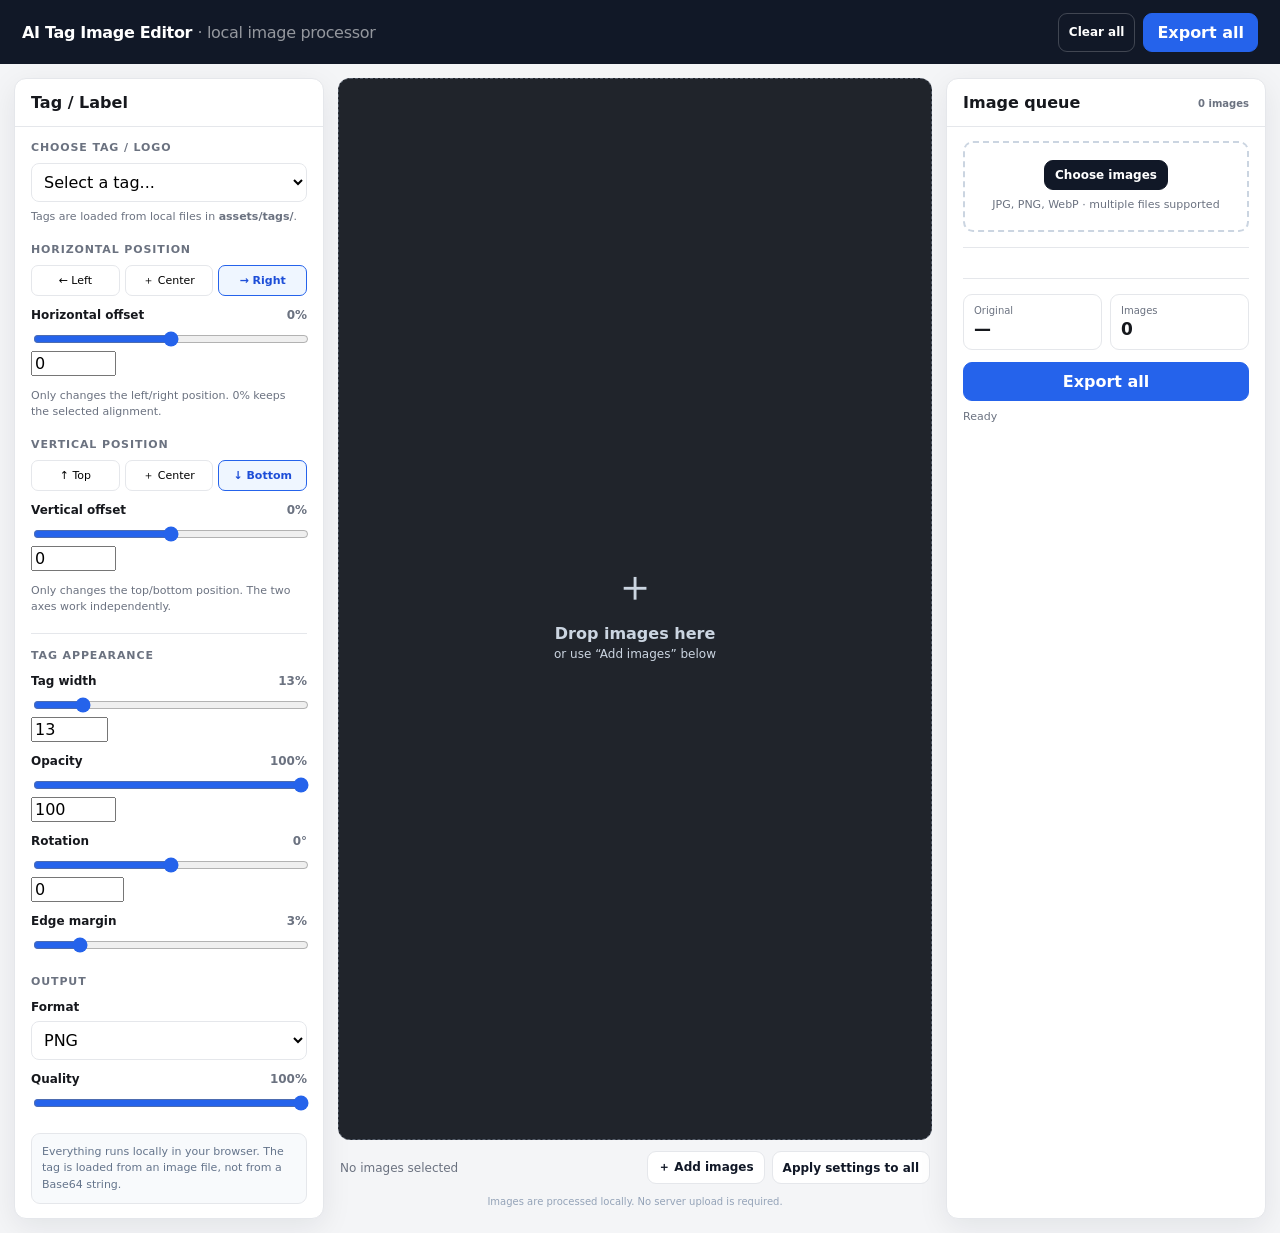
==== tools/AI Tag Image Editor/index.html @ 970f3a75 "Uploaded first files" ====
<!doctype html>
<html lang="en">
<head>
<meta charset="utf-8">
<meta name="viewport" content="width=device-width,initial-scale=1">
<title>AI Tag Image Editor</title>
<style>
:root{
  --bg:#f4f5f7;--panel:#fff;--text:#16181d;--muted:#6b7280;
  --line:#e5e7eb;--accent:#111827;--blue:#2563eb;--danger:#dc2626;
  --shadow:0 8px 30px rgba(15,23,42,.08)
}
*{box-sizing:border-box}
body{margin:0;font-family:Inter,ui-sans-serif,system-ui,-apple-system,BlinkMacSystemFont,"Segoe UI",sans-serif;background:var(--bg);color:var(--text)}
button,input,select{font:inherit}button{cursor:pointer}
.app{min-height:100vh}
.topbar{
  height:64px;background:#111827;color:#fff;display:flex;align-items:center;
  justify-content:space-between;padding:0 22px;position:sticky;top:0;z-index:20
}
.brand{font-weight:800;letter-spacing:-.02em}.brand span{opacity:.55;font-weight:500}
.top-actions{display:flex;gap:8px}
.btn{border:1px solid var(--line);background:#fff;color:#111827;border-radius:9px;padding:9px 13px;font-weight:700}
.btn:hover{filter:brightness(.97)}.btn.blue{background:var(--blue);color:#fff;border-color:var(--blue)}
.btn.dark{background:#111827;color:#fff;border-color:#111827}
.btn.ghost{background:transparent;color:#fff;border-color:rgba(255,255,255,.2)}
.btn.danger{color:#b91c1c}
.small{padding:7px 10px;font-size:12px}
.layout{
  display:grid;grid-template-columns:310px minmax(420px,1fr) 320px;gap:14px;
  padding:14px;max-width:1800px;margin:auto
}
.panel{background:var(--panel);border:1px solid var(--line);border-radius:12px;box-shadow:var(--shadow);overflow:hidden}
.panel-head{padding:14px 16px;border-bottom:1px solid var(--line);font-weight:800;display:flex;justify-content:space-between;align-items:center}
.panel-body{padding:14px 16px}
.section{margin-bottom:18px}.section:last-child{margin-bottom:0}
.section-title{font-size:11px;text-transform:uppercase;letter-spacing:.08em;color:var(--muted);font-weight:800;margin-bottom:9px}
.drop{
  border:2px dashed #cbd5e1;border-radius:10px;padding:17px;text-align:center;
  transition:.15s
}
.drop.drag{border-color:var(--blue);background:#eff6ff}
.drop input{display:none}
.hint{font-size:11px;color:var(--muted);line-height:1.45}
.file-name{font-size:12px;font-weight:700;margin-top:8px;word-break:break-word}
.tag-preview{
  margin-top:10px;border:1px solid var(--line);border-radius:9px;padding:8px;
  background:repeating-conic-gradient(#f1f3f5 0 25%,#fff 0 50%) 50%/14px 14px;
  display:none;text-align:center
}
.tag-preview img{max-width:100%;max-height:90px;object-fit:contain}
.control{margin:12px 0}
.control-row{display:flex;justify-content:space-between;align-items:center;gap:10px;margin-bottom:7px;font-size:12px;font-weight:700}
.value{color:var(--muted);font-variant-numeric:tabular-nums}
.range{width:100%}input[type=range]{accent-color:var(--blue)}
.number{width:78px;padding:7px 8px;border:1px solid var(--line);border-radius:7px}
.select{width:100%;padding:8px;border:1px solid var(--line);border-radius:8px;background:#fff}
.align-grid{display:grid;grid-template-columns:1fr 1fr 1fr;gap:5px}
.align-btn{
  padding:7px 4px;border:1px solid var(--line);background:#fff;border-radius:7px;
  font-size:11px
}
.align-btn.active{background:#eff6ff;border-color:var(--blue);color:#1d4ed8;font-weight:800}
.divider{height:1px;background:var(--line);margin:15px 0}
.canvas-area{min-height:calc(100vh - 92px);display:flex;flex-direction:column}
.stage{
  flex:1;min-height:520px;background:#20242b;border-radius:12px;
  display:flex;align-items:center;justify-content:center;padding:18px;
  position:relative;overflow:hidden
}
.stage.empty{border:1px dashed #555d6a}
.empty-state{text-align:center;color:#cbd5e1}.empty-state .big{font-size:44px;margin-bottom:8px}
.canvas-wrap{
  position:relative;max-width:100%;max-height:calc(100vh - 180px);
  display:none;box-shadow:0 10px 35px rgba(0,0,0,.3)
}
#preview{display:block;max-width:100%;max-height:calc(100vh - 180px);width:auto;height:auto}
.overlay{
  position:absolute;pointer-events:none;display:none;transform-origin:center
}
.overlay img{display:block;width:100%;height:100%;object-fit:contain}
.stage-bar{display:flex;align-items:center;justify-content:space-between;padding:11px 2px 0}
.file-info{font-size:12px;color:var(--muted)}
.queue{max-height:calc(100vh - 350px);overflow:auto}
.thumb{
  display:grid;grid-template-columns:58px 1fr auto;gap:9px;align-items:center;
  padding:8px 0;border-bottom:1px solid #f0f1f3
}
.thumb img{width:58px;height:58px;object-fit:cover;border-radius:7px;background:#f1f3f5}
.thumb-name{font-size:11px;font-weight:700;word-break:break-word}
.thumb-meta{font-size:10px;color:var(--muted);margin-top:2px}
.remove{border:0;background:transparent;color:#9ca3af;font-size:18px}.remove:hover{color:var(--danger)}
.stat{display:grid;grid-template-columns:1fr 1fr;gap:8px}
.stat-box{border:1px solid var(--line);border-radius:9px;padding:10px}
.stat-label{font-size:10px;color:var(--muted)}.stat-value{font-size:17px;font-weight:800;margin-top:3px}
.actions{display:grid;gap:8px}
.note{
  background:#f8fafc;border:1px solid var(--line);border-radius:9px;padding:10px;
  font-size:11px;color:#64748b;line-height:1.5
}
@media(max-width:1150px){
  .layout{grid-template-columns:280px 1fr}.right{grid-column:1/-1}
  .queue{max-height:none}.canvas-area{min-height:600px}
}
@media(max-width:780px){
  .layout{grid-template-columns:1fr}.right{grid-column:auto}
  .canvas-area{min-height:450px}.stage{min-height:400px}
  .topbar{height:auto;padding:12px;gap:8px;align-items:flex-start}.top-actions{flex-wrap:wrap}
}
</style>
</head>
<body>
<div class="app">
<header class="topbar">
  <div class="brand">AI Tag Image Editor <span>· local image processor</span></div>
  <div class="top-actions">
    <button class="btn ghost small" id="clearBtn">Clear all</button>
    <button class="btn blue" id="exportBtn">Export all</button>
  </div>
</header>

<div class="layout">
  <aside class="panel">
    <div class="panel-head">Tag / Label</div>
    <div class="panel-body">

      <div class="section">
        <div class="section-title">Choose tag / logo</div>
        <select class="select" id="tagSelect">
          <option value="">Select a tag...</option>
        </select>
        <div class="hint" style="margin-top:7px">Tags are loaded from local files in <b>assets/tags/</b>.</div>
        <div class="tag-preview" id="tagPreview"><img id="tagPreviewImg"></div>
        <div class="file-name" id="tagName"></div>
      </div>

      <div class="section">
        <div class="section-title">Horizontal position</div>
        <div class="align-grid">
          <button class="align-btn" data-h="left">← Left</button>
          <button class="align-btn active" data-h="center">＋ Center</button>
          <button class="align-btn" data-h="right">→ Right</button>
        </div>
        <div class="control">
          <div class="control-row"><span>Horizontal offset</span><span class="value" id="xVal">0%</span></div>
          <div class="control-inline"><input class="range" id="x" type="range" min="-50" max="50" value="0"><input class="control-number" id="xNumber" type="number" min="-50" max="50" step="1" value="0" aria-label="Horizontal offset value"></div>
        </div>
        <div class="hint">Only changes the left/right position. 0% keeps the selected alignment.</div>
      </div>

      <div class="section">
        <div class="section-title">Vertical position</div>
        <div class="align-grid">
          <button class="align-btn" data-v="top">↑ Top</button>
          <button class="align-btn active" data-v="center">＋ Center</button>
          <button class="align-btn" data-v="bottom">↓ Bottom</button>
        </div>
        <div class="control">
          <div class="control-row"><span>Vertical offset</span><span class="value" id="yVal">0%</span></div>
          <div class="control-inline"><input class="range" id="y" type="range" min="-50" max="50" value="0"><input class="control-number" id="yNumber" type="number" min="-50" max="50" step="1" value="0" aria-label="Vertical offset value"></div>
        </div>
        <div class="hint">Only changes the top/bottom position. The two axes work independently.</div>
      </div>

      <div class="divider"></div>

      <div class="section">
        <div class="section-title">Tag appearance</div>

        <div class="control">
          <div class="control-row"><span>Tag width</span><span class="value" id="sizeVal">13%</span></div>
          <div class="control-inline"><input class="range" id="size" type="range" min="2" max="70" value="13"><input class="control-number" id="sizeNumber" type="number" min="2" max="70" step="1" value="18" aria-label="Tag width value"></div>
        </div>

        <div class="control">
          <div class="control-row"><span>Opacity</span><span class="value" id="opacityVal">100%</span></div>
          <div class="control-inline"><input class="range" id="opacity" type="range" min="5" max="100" value="100"><input class="control-number" id="opacityNumber" type="number" min="5" max="100" step="1" value="85" aria-label="Opacity value"></div>
        </div>

        <div class="control">
          <div class="control-row"><span>Rotation</span><span class="value" id="rotationVal">0°</span></div>
          <div class="control-inline"><input class="range" id="rotation" type="range" min="-180" max="180" value="0"><input class="control-number" id="rotationNumber" type="number" min="-180" max="180" step="1" value="0" aria-label="Rotation value"></div>
        </div>

        <div class="control">
          <div class="control-row"><span>Edge margin</span><span class="value" id="marginVal">3%</span></div>
          <input class="range" id="margin" type="range" min="0" max="20" value="3">
        </div>
      </div>

      <div class="section">
        <div class="section-title">Output</div>
        <div class="control">
          <div class="control-row"><span>Format</span></div>
          <select class="select" id="format">
            <option value="image/png">PNG</option>
            <option value="image/jpeg">JPEG</option>
            <option value="image/webp">WebP</option>
          </select>
        </div>
        <div class="control">
          <div class="control-row"><span>Quality</span><span class="value" id="qualityVal">90%</span></div>
          <input class="range" id="quality" type="range" min="10" max="100" value="90">
        </div>
      </div>

      <div class="note">
        Everything runs locally in your browser. The tag is loaded from an image file, not from a Base64 string.
      </div>
    </div>
  </aside>

  <main class="canvas-area">
    <div class="stage empty" id="stage">
      <div class="empty-state" id="emptyState">
        <div class="big">＋</div>
        <div style="font-weight:800">Drop images here</div>
        <div style="font-size:12px;margin-top:4px">or use “Add images” below</div>
      </div>
      <div class="canvas-wrap" id="canvasWrap">
        <canvas id="preview"></canvas>
        <div class="overlay" id="overlay"><img id="overlayImg"></div>
      </div>
    </div>

    <div class="stage-bar">
      <div class="file-info" id="fileInfo">No images selected</div>
      <div style="display:flex;gap:7px">
        <button class="btn small" id="addBtn">＋ Add images</button>
        <input id="fileInput" type="file" accept="image/jpeg,image/png,image/webp,image/svg+xml,.svg" multiple hidden>
        <button class="btn small" id="applyBtn">Apply settings to all</button>
      </div>
    </div>
    <div style="text-align:center;color:#94a3b8;font-size:10px;padding:12px">
      Images are processed locally. No server upload is required.
    </div>
  </main>

  <aside class="panel right">
    <div class="panel-head">
      <span>Image queue</span><span class="thumb-meta" id="countBadge">0 images</span>
    </div>
    <div class="panel-body">
      <div class="drop" id="imageDrop">
        <button class="btn dark small" id="dropBtn">Choose images</button>
        <div class="hint" style="margin-top:7px">JPG, PNG, WebP · multiple files supported</div>
      </div>

      <div class="divider"></div>
      <div class="queue" id="queue"></div>

      <div class="divider"></div>
      <div class="stat">
        <div class="stat-box"><div class="stat-label">Original</div><div class="stat-value" id="totalBefore">—</div></div>
        <div class="stat-box"><div class="stat-label">Images</div><div class="stat-value" id="totalCount">0</div></div>
      </div>

      <div class="actions" style="margin-top:12px">
        <button class="btn blue" id="exportZipBtn">Export all</button>
      </div>
      <div class="hint" id="status" style="margin-top:8px">Ready</div>
    </div>
  </aside>
</div>
</div>

<script>
const state = {
  files: [],
  selected: 0,
  tag: null,
  hAlign: 'right',
  vAlign: 'bottom',
  x: 0,
  y: 0,
  size: 13,
  opacity: 100,
  rotation: 0,
  margin: 3,
  format: 'image/png',
  quality: 100
};

/*
  LOCAL TAG / LOGO LIBRARY
  Put the actual image files in:
      assets/tags/

  Example:
      assets/tags/also.png
      assets/tags/microsoft.png

  Then register them below.
*/
const TAG_LIBRARY = [
  { name: 'LABEL_AI GENERATED_black.png', file: './assets/tags/LABEL_AI GENERATED_black.png' },
  { name: 'LABEL_AI GENERATED_black.svg', file: './assets/tags/LABEL_AI GENERATED_black.svg' },
  { name: 'LABEL_AI GENERATED_white.png', file: './assets/tags/LABEL_AI GENERATED_white.png' },
  { name: 'LABEL_AI GENERATED_white.svg', file: './assets/tags/LABEL_AI GENERATED_white.svg' },
  { name: 'LABEL_AI MODIFIED_black.png', file: './assets/tags/LABEL_AI MODIFIED_black.png' },
  { name: 'LABEL_AI MODIFIED_black.svg', file: './assets/tags/LABEL_AI MODIFIED_black.svg' },
  { name: 'LABEL_AI MODIFIED_white.png', file: './assets/tags/LABEL_AI MODIFIED_white.png' },
  { name: 'LABEL_AI MODIFIED_white.svg', file: './assets/tags/LABEL_AI MODIFIED_white.svg' },
  { name: 'LABEL_AI_black.png', file: './assets/tags/LABEL_AI_black.png' },
  { name: 'LABEL_AI_black.svg', file: './assets/tags/LABEL_AI_black.svg' },
  { name: 'LABEL_AI_white.png', file: './assets/tags/LABEL_AI_white.png' },
  { name: 'LABEL_AI_white.svg', file: './assets/tags/LABEL_AI_white.svg' }
];

const $ = id => document.getElementById(id);
const stage = $('stage');
const canvasWrap = $('canvasWrap');
const preview = $('preview');
const ctx = preview.getContext('2d');
const overlay = $('overlay');
const overlayImg = $('overlayImg');
const fileInput = $('fileInput');
const tagSelect = $('tagSelect');
const queue = $('queue');

function fmtBytes(n){
  if(!n) return '0 B';
  const u=['B','KB','MB','GB'];
  let i=Math.floor(Math.log(n)/Math.log(1024));
  return (n/Math.pow(1024,i)).toFixed(i?1:0)+' '+u[i];
}
function escapeHtml(s){
  return s.replace(/[&<>"']/g,m=>({'&':'&amp;','<':'&lt;','>':'&gt;','"':'&quot;',"'":'&#039;'}[m]));
}

function readImage(file){
  return new Promise((resolve,reject)=>{
    const url=URL.createObjectURL(file);
    const img=new Image();
    img.onload=()=>{URL.revokeObjectURL(url);resolve(img)};
    img.onerror=()=>{URL.revokeObjectURL(url);reject(new Error('Could not load image'))};
    img.src=url;
  });
}


async function cropTransparentPadding(sourceImg) {
  const sw = sourceImg.naturalWidth || sourceImg.width;
  const sh = sourceImg.naturalHeight || sourceImg.height;

  if (!sw || !sh) return sourceImg;

  const temp = document.createElement('canvas');
  temp.width = sw;
  temp.height = sh;

  const ctx = temp.getContext('2d', { willReadFrequently: true });
  ctx.drawImage(sourceImg, 0, 0, sw, sh);

  const pixels = ctx.getImageData(0, 0, sw, sh).data;

  let minX = sw, minY = sh, maxX = -1, maxY = -1;

  for (let y = 0; y < sh; y++) {
    for (let x = 0; x < sw; x++) {
      const alpha = pixels[(y * sw + x) * 4 + 3];

      if (alpha > 2) {
        if (x < minX) minX = x;
        if (x > maxX) maxX = x;
        if (y < minY) minY = y;
        if (y > maxY) maxY = y;
      }
    }
  }

  if (maxX < minX || maxY < minY) return sourceImg;

  // Keep a tiny transparent breathing room around the visible badge.
  const padX = Math.round(sw * 0.002);
  const padY = Math.round(sh * 0.002);

  minX = Math.max(0, minX - padX);
  minY = Math.max(0, minY - padY);
  maxX = Math.min(sw - 1, maxX + padX);
  maxY = Math.min(sh - 1, maxY + padY);

  const cw = maxX - minX + 1;
  const ch = maxY - minY + 1;

  // Don't create a cropped copy if the image is already tightly packed.
  if (cw > sw * 0.98 && ch > sh * 0.98) return sourceImg;

  const cropped = document.createElement('canvas');
  cropped.width = cw;
  cropped.height = ch;

  const cctx = cropped.getContext('2d');
  cctx.imageSmoothingEnabled = true;
  cctx.imageSmoothingQuality = 'high';
  cctx.drawImage(sourceImg, minX, minY, cw, ch, 0, 0, cw, ch);

  const result = new Image();
  result.src = cropped.toDataURL('image/png');

  if (result.decode) {
    try { await result.decode(); } catch (e) {}
  }

  return result;
}

function setTag(tag){
  if(!tag) return;

  const img = new Image();
  img.onload = async () => {
    if (img.decode) {
      try { await img.decode(); } catch (e) {}
    }

    // SVGs should not go through the alpha-bound cropper.
    // SVG filters, masks, strokes and viewBox content can extend beyond
    // the simple raster alpha bounds and may otherwise get clipped.
    const isSvg = /\.svg(?:[?#].*)?$/i.test(tag.file);
    const processedTag = isSvg ? img : await cropTransparentPadding(img);

    state.tag = { name: tag.name, file: tag.file, img: processedTag };

    // Preview and export use the exact same bitmap.
    $('tagPreviewImg').src = isSvg ? tag.file : processedTag.src;
    $('tagPreview').style.display = 'block';
    $('tagName').textContent = tag.name;
    renderOverlay();
    $('status').textContent = `Tag selected · ${tag.name}`;
  };
  img.onerror = () => {
    state.tag = null;
    $('tagPreview').style.display = 'none';
    $('tagName').textContent = '';
    renderOverlay();
    $('status').textContent = `Could not load local tag: ${tag.file}`;
  };
  img.src = tag.file;
}

function populateTagLibrary(){
  tagSelect.innerHTML = '<option value="">Select a tag...</option>';

  TAG_LIBRARY.forEach((tag, index) => {
    const option = document.createElement('option');
    option.value = String(index);
    option.textContent = tag.name;
    tagSelect.appendChild(option);
  });
}

tagSelect.onchange = e => {
  const index = e.target.value;

  if(index === ''){
    state.tag = null;
    $('tagPreview').style.display = 'none';
    $('tagName').textContent = '';
    renderOverlay();
    $('status').textContent = 'No tag selected';
    return;
  }

  setTag(TAG_LIBRARY[Number(index)]);
};

function addFiles(list){
  [...list].filter(f=>/^image\/(jpeg|png|webp|svg\+xml)$/.test(f.type) || /\.svg$/i.test(f.name)).forEach(f=>{
    const item={file:f,url:URL.createObjectURL(f),img:null};
    state.files.push(item);
    readImage(f).then(img=>{item.img=img;if(state.files[state.selected]===item) drawPreview();renderQueue();});
  });
  if(state.files.length && state.selected>=state.files.length) state.selected=0;
  renderQueue();
  loadSelected();
}

fileInput.onchange=e=>{
  if(e.target.files?.length) addFiles(e.target.files);
  e.target.value='';
};
$('addBtn').onclick=()=>fileInput.click();
$('dropBtn').onclick=()=>fileInput.click();

['dragenter','dragover'].forEach(ev=>$('imageDrop').addEventListener(ev,e=>{
  e.preventDefault();$('imageDrop').classList.add('drag');
}));
['dragleave','drop'].forEach(ev=>$('imageDrop').addEventListener(ev,e=>{
  e.preventDefault();$('imageDrop').classList.remove('drag');
}));
$('imageDrop').addEventListener('drop',e=>addFiles(e.dataTransfer.files));

stage.addEventListener('dragover',e=>e.preventDefault());
stage.addEventListener('drop',e=>{
  e.preventDefault();
  if(e.dataTransfer?.files?.length) addFiles(e.dataTransfer.files);
});

function renderQueue(){
  $('countBadge').textContent=state.files.length+' image'+(state.files.length===1?'':'s');
  $('totalCount').textContent=state.files.length;
  $('totalBefore').textContent=fmtBytes(state.files.reduce((s,x)=>s+x.file.size,0));
  $('fileInfo').textContent=state.files.length
    ? `${state.selected+1} / ${state.files.length} · ${state.files[state.selected]?.file.name||''}`
    : 'No images selected';

  queue.innerHTML=state.files.map((x,i)=>`
    <div class="thumb" data-i="${i}" style="cursor:pointer;${i===state.selected?'background:#f8fafc':''}">
      <img src="${x.url}">
      <div>
        <div class="thumb-name">${escapeHtml(x.file.name)}</div>
        <div class="thumb-meta">${fmtBytes(x.file.size)} · ${x.file.type.split('/')[1].toUpperCase()}</div>
        <div class="thumb-meta" style="color:#2563eb;font-weight:700">
          ${state.hAlign}/${state.vAlign}
        </div>
      </div>
      <button class="remove" title="Remove" data-remove="${i}">×</button>
    </div>
  `).join('');

  queue.querySelectorAll('.thumb').forEach(el=>{
    el.onclick=e=>{
      if(e.target.dataset.remove!==undefined) return;
      state.selected=+el.dataset.i;
      loadSelected();
      renderQueue();
    };
  });
  queue.querySelectorAll('[data-remove]').forEach(b=>b.onclick=e=>{
    e.stopPropagation();
    removeFile(+b.dataset.remove);
  });
}

function removeFile(i){
  URL.revokeObjectURL(state.files[i].url);
  state.files.splice(i,1);
  state.selected=Math.max(0,Math.min(state.selected,state.files.length-1));
  renderQueue();
  loadSelected();
}

function clearAll(){
  state.files.forEach(x=>URL.revokeObjectURL(x.url));
  state.files=[];
  state.selected=0;
  renderQueue();
  stage.classList.add('empty');
  $('emptyState').style.display='block';
  canvasWrap.style.display='none';
  overlay.style.display='none';
}
$('clearBtn').onclick=clearAll;

function loadSelected(){
  if(!state.files.length){
    stage.classList.add('empty');
    $('emptyState').style.display='block';
    canvasWrap.style.display='none';
    overlay.style.display='none';
    return;
  }
  stage.classList.remove('empty');
  $('emptyState').style.display='none';
  canvasWrap.style.display='block';
  const item=state.files[state.selected];
  $('fileInfo').textContent=`${state.selected+1} / ${state.files.length} · ${item.file.name}`;
  if(item.img) drawPreview();
}


function bindRangeNumber(rangeId, numberId) {
  const range = $(rangeId);
  const number = $(numberId);
  if (!range || !number) return;

  const syncNumber = () => {
    number.value = range.value;
  };

  const syncRange = () => {
    let value = Number(number.value);
    if (!Number.isFinite(value)) value = Number(range.value) || 0;

    const min = Number(range.min);
    const max = Number(range.max);
    if (Number.isFinite(min)) value = Math.max(min, value);
    if (Number.isFinite(max)) value = Math.min(max, value);

    range.value = value;
    number.value = value;

    range.dispatchEvent(new Event('input', { bubbles: true }));
    range.dispatchEvent(new Event('change', { bubbles: true }));
  };

  range.addEventListener('input', syncNumber);
  range.addEventListener('change', syncNumber);

  number.addEventListener('input', () => {
    let value = Number(number.value);
    if (!Number.isFinite(value)) return;

    const min = Number(range.min);
    const max = Number(range.max);
    if (Number.isFinite(min)) value = Math.max(min, value);
    if (Number.isFinite(max)) value = Math.min(max, value);

    range.value = value;
    range.dispatchEvent(new Event('input', { bubbles: true }));
  });

  number.addEventListener('change', syncRange);

  number.addEventListener('keydown', (event) => {
    if (event.key === 'Enter') {
      event.preventDefault();
      syncRange();
      number.blur();
    }
  });

  number.addEventListener('wheel', (event) => {
    if (document.activeElement !== number) return;
    event.preventDefault();

    const step = Number(number.step) || 1;
    const current = Number(number.value) || 0;
    number.value = current + (event.deltaY < 0 ? step : -step);
    syncRange();
  }, { passive: false });

  syncNumber();
}

function updateControls(){
  $('x').value=state.x;$('xVal').textContent=(state.x>0?'+':'')+state.x+'%';
  $('y').value=state.y;$('yVal').textContent=(state.y>0?'+':'')+state.y+'%';
  $('size').value=state.size;$('sizeVal').textContent=state.size+'%';
  $('opacity').value=state.opacity;$('opacityVal').textContent=state.opacity+'%';
  $('rotation').value=state.rotation;$('rotationVal').textContent=state.rotation+'°';
  $('margin').value=state.margin;$('marginVal').textContent=state.margin+'%';
  $('quality').value=state.quality;$('qualityVal').textContent=state.quality+'%';
  $('format').value=state.format;

  document.querySelectorAll('[data-h]').forEach(b=>b.classList.toggle('active',b.dataset.h===state.hAlign));
  document.querySelectorAll('[data-v]').forEach(b=>b.classList.toggle('active',b.dataset.v===state.vAlign));
}

function targetPosition(w,h,iw,ih){
  const m=Math.min(w,h)*(state.margin/100);
  let x,y;

  if(state.hAlign==='left') x=m;
  else if(state.hAlign==='right') x=w-iw-m;
  else x=(w-iw)/2;

  if(state.vAlign==='top') y=m;
  else if(state.vAlign==='bottom') y=h-ih-m;
  else y=(h-ih)/2;

  x += (state.x/100)*w;
  y += (state.y/100)*h;

  return {
    x:Math.max(0,Math.min(w-iw,x)),
    y:Math.max(0,Math.min(h-ih,y))
  };
}

function getGeometry(w,h){
  if(!state.tag?.img) return null;
  const ratio=(state.tag.img.naturalWidth||state.tag.img.width)/
              (state.tag.img.naturalHeight||state.tag.img.height);
  const iw=w*(state.size/100);
  const ih=iw/ratio;
  const p=targetPosition(w,h,iw,ih);
  return {...p,iw,ih,w,h};
}

function drawPreview(){
  const item=state.files[state.selected];
  if(!item?.img) return;
  preview.width=item.img.naturalWidth;
  preview.height=item.img.naturalHeight;
  ctx.clearRect(0,0,preview.width,preview.height);
  ctx.drawImage(item.img,0,0,preview.width,preview.height);
  renderOverlay();
}

function renderOverlay(){
  if(!state.files.length || !state.tag?.img){
    overlay.style.display='none';
    return;
  }
  overlayImg.src=$('tagPreviewImg').src;
  const g=getGeometry(preview.width,preview.height);
  const sx=preview.clientWidth/preview.width;
  const sy=preview.clientHeight/preview.height;

  overlay.style.display='block';
  overlay.style.opacity=state.opacity/100;
  overlay.style.width=(g.iw*sx)+'px';
  overlay.style.height=(g.ih*sy)+'px';
  overlay.style.left=(g.x*sx)+'px';
  overlay.style.top=(g.y*sy)+'px';
  overlay.style.transform=`rotate(${state.rotation}deg)`;
}

['x','y','size','opacity','rotation','margin','quality'].forEach(id=>{
  $(id).addEventListener('input',e=>{
    state[id]=+e.target.value;
    updateControls();
    renderOverlay();
  });
});

document.querySelectorAll('[data-h]').forEach(b=>b.onclick=()=>{
  state.hAlign=b.dataset.h;
  updateControls();renderOverlay();renderQueue();
});
document.querySelectorAll('[data-v]').forEach(b=>b.onclick=()=>{
  state.vAlign=b.dataset.v;
  updateControls();renderOverlay();renderQueue();
});
$('format').onchange=e=>state.format=e.target.value;

new ResizeObserver(()=>renderOverlay()).observe(canvasWrap);

async function drawProcessed(img){
  const w=img.naturalWidth||img.width;
  const h=img.naturalHeight||img.height;
  const c=document.createElement('canvas');
  c.width=w;
  c.height=h;
  const cctx=c.getContext('2d');

  // Use the highest quality interpolation available for the final export.
  cctx.imageSmoothingEnabled=true;
  cctx.imageSmoothingQuality='high';
  cctx.drawImage(img,0,0,w,h);

  if(!state.tag?.img) return c;

  const tagImg=state.tag.img;
  const ratio=(tagImg.naturalWidth||tagImg.width)/
              (tagImg.naturalHeight||tagImg.height);
  const iw=Math.max(1,Math.round(w*(state.size/100)));
  const ih=Math.max(1,Math.round(iw/ratio));
  const p=targetPosition(w,h,iw,ih);

  cctx.save();
  cctx.globalAlpha=state.opacity/100;
  cctx.imageSmoothingEnabled=true;
  cctx.imageSmoothingQuality='high';
  cctx.translate(p.x+iw/2,p.y+ih/2);
  cctx.rotate(state.rotation*Math.PI/180);

  // Pre-resize the tag with the browser's high-quality bitmap scaler.
  // This is more consistent than relying only on drawImage interpolation
  // when a large source tag is reduced to a small badge.
  let tagBitmap=null;
  try {
    if (window.createImageBitmap) {
      tagBitmap=await createImageBitmap(tagImg, {
        resizeWidth: iw,
        resizeHeight: ih,
        resizeQuality: 'high'
      });
    }
  } catch (e) {
    tagBitmap=null;
  }

  if(tagBitmap){
    cctx.drawImage(tagBitmap,-iw/2,-ih/2,iw,ih);
    tagBitmap.close();
  }else{
    cctx.drawImage(tagImg,-iw/2,-ih/2,iw,ih);
  }

  cctx.restore();
  return c;
}

function canvasBlob(c,type,q){
  return new Promise(resolve=>c.toBlob(resolve,type,q));
}

async function downloadOne(index){
  const item=state.files[index];
  if(!item?.img) return;
  $('status').textContent=`Processing ${index+1}/${state.files.length}…`;
  const c=await drawProcessed(item.img);
  const ext=state.format==='image/jpeg'?'jpg':state.format==='image/webp'?'webp':'png';
  const blob=await canvasBlob(c,state.format,state.quality/100);
  const a=document.createElement('a');
  a.href=URL.createObjectURL(blob);
  a.download=item.file.name.replace(/\.[^.]+$/,'')+'_tagged.'+ext;
  a.click();
  setTimeout(()=>URL.revokeObjectURL(a.href),1000);
}

async function exportAll(){
  if(!state.files.length){alert('Please add at least one image.');return;}
  if(!state.tag?.img){alert('Please choose a tag first.');return;}
  for(let i=0;i<state.files.length;i++){
    await downloadOne(i);
  }
  $('status').textContent=`Done · ${state.files.length} image${state.files.length===1?'':'s'} exported`;
}

$('exportBtn').onclick=exportAll;
$('exportZipBtn').onclick=exportAll;

$('applyBtn').onclick=()=>{
  renderOverlay();
  renderQueue();
  $('status').textContent='Current tag settings applied to all images.';
};

populateTagLibrary();
bindRangeNumber('x', 'xNumber');
bindRangeNumber('y', 'yNumber');
bindRangeNumber('size', 'sizeNumber');
bindRangeNumber('opacity', 'opacityNumber');
bindRangeNumber('rotation', 'rotationNumber');

updateControls();
</script>
</body>
</html>
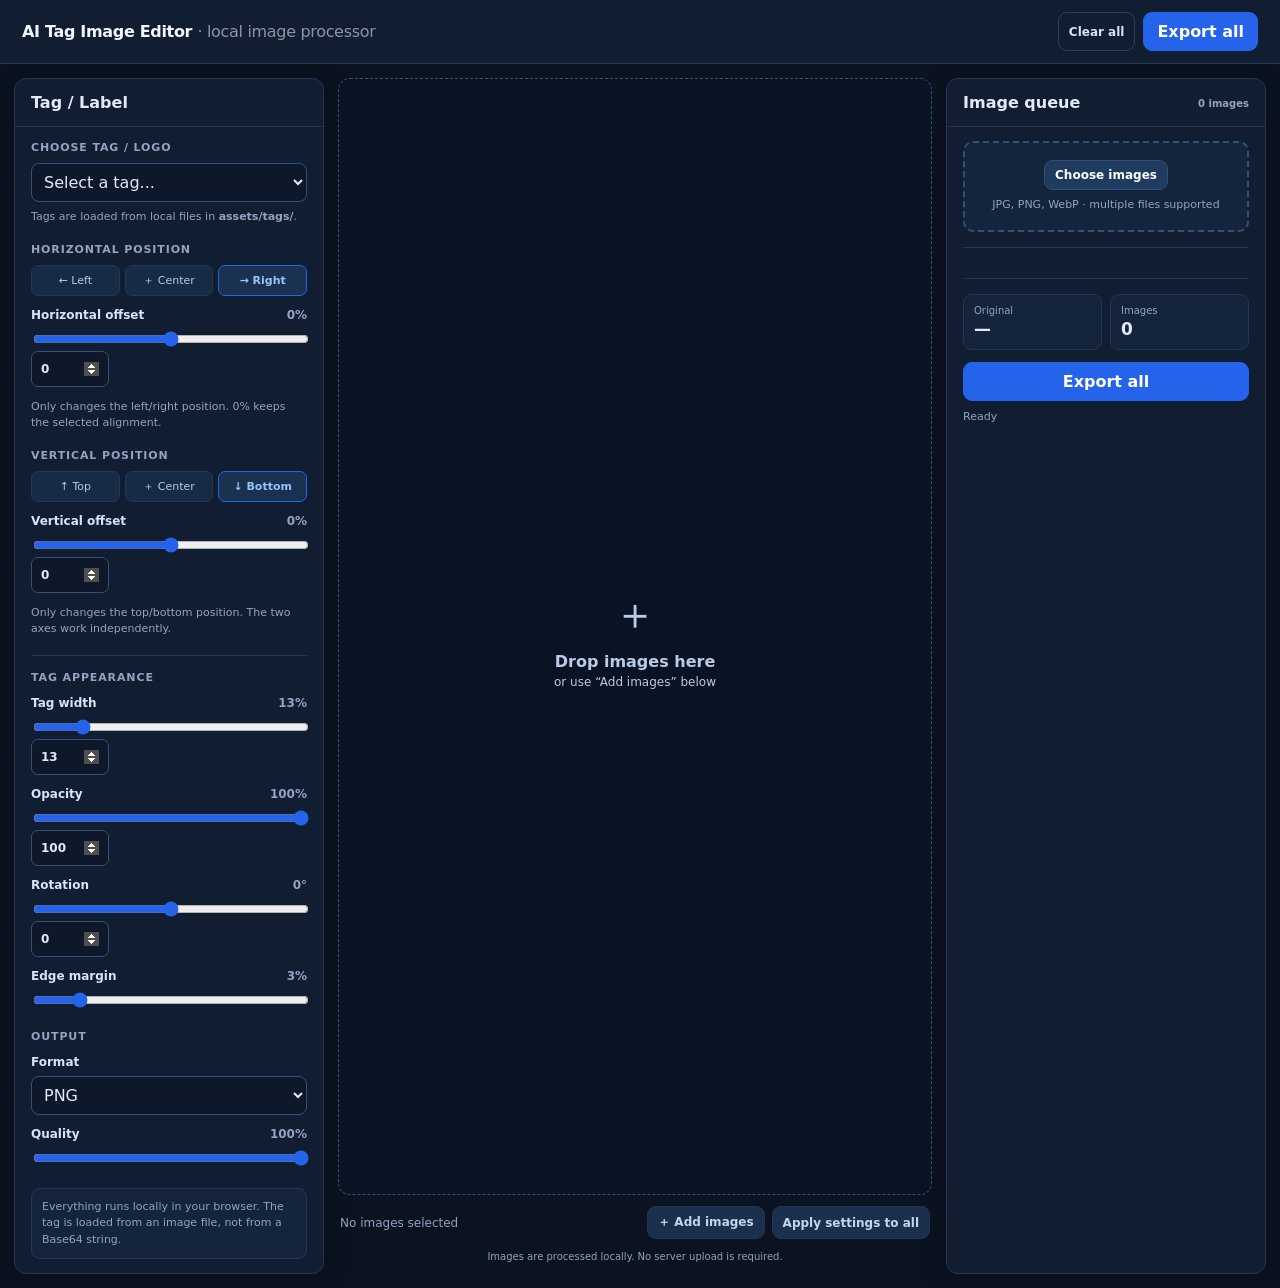
==== commit 871f0097: "Updated css" ====
--- a/tools/AI Tag Image Editor/index.html
+++ b/tools/AI Tag Image Editor/index.html
@@ -1,287 +1,871 @@
 <!doctype html>
 <html lang="en">
-<head>
-<meta charset="utf-8">
-<meta name="viewport" content="width=device-width,initial-scale=1">
-<title>AI Tag Image Editor</title>
-<style>
-:root{
-  --bg:#f4f5f7;--panel:#fff;--text:#16181d;--muted:#6b7280;
-  --line:#e5e7eb;--accent:#111827;--blue:#2563eb;--danger:#dc2626;
-  --shadow:0 8px 30px rgba(15,23,42,.08)
-}
-*{box-sizing:border-box}
-body{margin:0;font-family:Inter,ui-sans-serif,system-ui,-apple-system,BlinkMacSystemFont,"Segoe UI",sans-serif;background:var(--bg);color:var(--text)}
-button,input,select{font:inherit}button{cursor:pointer}
-.app{min-height:100vh}
-.topbar{
-  height:64px;background:#111827;color:#fff;display:flex;align-items:center;
-  justify-content:space-between;padding:0 22px;position:sticky;top:0;z-index:20
-}
-.brand{font-weight:800;letter-spacing:-.02em}.brand span{opacity:.55;font-weight:500}
-.top-actions{display:flex;gap:8px}
-.btn{border:1px solid var(--line);background:#fff;color:#111827;border-radius:9px;padding:9px 13px;font-weight:700}
-.btn:hover{filter:brightness(.97)}.btn.blue{background:var(--blue);color:#fff;border-color:var(--blue)}
-.btn.dark{background:#111827;color:#fff;border-color:#111827}
-.btn.ghost{background:transparent;color:#fff;border-color:rgba(255,255,255,.2)}
-.btn.danger{color:#b91c1c}
-.small{padding:7px 10px;font-size:12px}
-.layout{
-  display:grid;grid-template-columns:310px minmax(420px,1fr) 320px;gap:14px;
-  padding:14px;max-width:1800px;margin:auto
-}
-.panel{background:var(--panel);border:1px solid var(--line);border-radius:12px;box-shadow:var(--shadow);overflow:hidden}
-.panel-head{padding:14px 16px;border-bottom:1px solid var(--line);font-weight:800;display:flex;justify-content:space-between;align-items:center}
-.panel-body{padding:14px 16px}
-.section{margin-bottom:18px}.section:last-child{margin-bottom:0}
-.section-title{font-size:11px;text-transform:uppercase;letter-spacing:.08em;color:var(--muted);font-weight:800;margin-bottom:9px}
-.drop{
-  border:2px dashed #cbd5e1;border-radius:10px;padding:17px;text-align:center;
-  transition:.15s
-}
-.drop.drag{border-color:var(--blue);background:#eff6ff}
-.drop input{display:none}
-.hint{font-size:11px;color:var(--muted);line-height:1.45}
-.file-name{font-size:12px;font-weight:700;margin-top:8px;word-break:break-word}
-.tag-preview{
-  margin-top:10px;border:1px solid var(--line);border-radius:9px;padding:8px;
-  background:repeating-conic-gradient(#f1f3f5 0 25%,#fff 0 50%) 50%/14px 14px;
-  display:none;text-align:center
-}
-.tag-preview img{max-width:100%;max-height:90px;object-fit:contain}
-.control{margin:12px 0}
-.control-row{display:flex;justify-content:space-between;align-items:center;gap:10px;margin-bottom:7px;font-size:12px;font-weight:700}
-.value{color:var(--muted);font-variant-numeric:tabular-nums}
-.range{width:100%}input[type=range]{accent-color:var(--blue)}
-.number{width:78px;padding:7px 8px;border:1px solid var(--line);border-radius:7px}
-.select{width:100%;padding:8px;border:1px solid var(--line);border-radius:8px;background:#fff}
-.align-grid{display:grid;grid-template-columns:1fr 1fr 1fr;gap:5px}
-.align-btn{
-  padding:7px 4px;border:1px solid var(--line);background:#fff;border-radius:7px;
-  font-size:11px
-}
-.align-btn.active{background:#eff6ff;border-color:var(--blue);color:#1d4ed8;font-weight:800}
-.divider{height:1px;background:var(--line);margin:15px 0}
-.canvas-area{min-height:calc(100vh - 92px);display:flex;flex-direction:column}
-.stage{
-  flex:1;min-height:520px;background:#20242b;border-radius:12px;
-  display:flex;align-items:center;justify-content:center;padding:18px;
-  position:relative;overflow:hidden
-}
-.stage.empty{border:1px dashed #555d6a}
-.empty-state{text-align:center;color:#cbd5e1}.empty-state .big{font-size:44px;margin-bottom:8px}
-.canvas-wrap{
-  position:relative;max-width:100%;max-height:calc(100vh - 180px);
-  display:none;box-shadow:0 10px 35px rgba(0,0,0,.3)
-}
-#preview{display:block;max-width:100%;max-height:calc(100vh - 180px);width:auto;height:auto}
-.overlay{
-  position:absolute;pointer-events:none;display:none;transform-origin:center
-}
-.overlay img{display:block;width:100%;height:100%;object-fit:contain}
-.stage-bar{display:flex;align-items:center;justify-content:space-between;padding:11px 2px 0}
-.file-info{font-size:12px;color:var(--muted)}
-.queue{max-height:calc(100vh - 350px);overflow:auto}
-.thumb{
-  display:grid;grid-template-columns:58px 1fr auto;gap:9px;align-items:center;
-  padding:8px 0;border-bottom:1px solid #f0f1f3
-}
-.thumb img{width:58px;height:58px;object-fit:cover;border-radius:7px;background:#f1f3f5}
-.thumb-name{font-size:11px;font-weight:700;word-break:break-word}
-.thumb-meta{font-size:10px;color:var(--muted);margin-top:2px}
-.remove{border:0;background:transparent;color:#9ca3af;font-size:18px}.remove:hover{color:var(--danger)}
-.stat{display:grid;grid-template-columns:1fr 1fr;gap:8px}
-.stat-box{border:1px solid var(--line);border-radius:9px;padding:10px}
-.stat-label{font-size:10px;color:var(--muted)}.stat-value{font-size:17px;font-weight:800;margin-top:3px}
-.actions{display:grid;gap:8px}
-.note{
-  background:#f8fafc;border:1px solid var(--line);border-radius:9px;padding:10px;
-  font-size:11px;color:#64748b;line-height:1.5
-}
-@media(max-width:1150px){
-  .layout{grid-template-columns:280px 1fr}.right{grid-column:1/-1}
-  .queue{max-height:none}.canvas-area{min-height:600px}
-}
-@media(max-width:780px){
-  .layout{grid-template-columns:1fr}.right{grid-column:auto}
-  .canvas-area{min-height:450px}.stage{min-height:400px}
-  .topbar{height:auto;padding:12px;gap:8px;align-items:flex-start}.top-actions{flex-wrap:wrap}
-}
-</style>
-</head>
-<body>
-<div class="app">
-<header class="topbar">
-  <div class="brand">AI Tag Image Editor <span>· local image processor</span></div>
-  <div class="top-actions">
-    <button class="btn ghost small" id="clearBtn">Clear all</button>
-    <button class="btn blue" id="exportBtn">Export all</button>
-  </div>
-</header>
-
-<div class="layout">
-  <aside class="panel">
-    <div class="panel-head">Tag / Label</div>
-    <div class="panel-body">
-
-      <div class="section">
-        <div class="section-title">Choose tag / logo</div>
-        <select class="select" id="tagSelect">
-          <option value="">Select a tag...</option>
-        </select>
-        <div class="hint" style="margin-top:7px">Tags are loaded from local files in <b>assets/tags/</b>.</div>
-        <div class="tag-preview" id="tagPreview"><img id="tagPreviewImg"></div>
-        <div class="file-name" id="tagName"></div>
-      </div>
-
-      <div class="section">
-        <div class="section-title">Horizontal position</div>
-        <div class="align-grid">
-          <button class="align-btn" data-h="left">← Left</button>
-          <button class="align-btn active" data-h="center">＋ Center</button>
-          <button class="align-btn" data-h="right">→ Right</button>
+  <head>
+    <meta charset="utf-8" />
+    <meta name="viewport" content="width=device-width,initial-scale=1" />
+    <title>AI Tag Image Editor</title>
+    <style>
+    
+:root {
+  --bg: #0b1220;
+  --panel: #111e32;
+  --text: #e2eaf8;
+  --muted: #91a4c0;
+  --line: #243653;
+
+  --accent: #60a5fa;
+  --blue: #2563eb;
+  --danger: #f87171;
+
+  --shadow: 0 8px 30px rgba(0, 0, 0, 0.18);
+}
+
+* {
+  box-sizing: border-box;
+}
+
+body {
+  margin: 0;
+  font-family:
+    Inter,
+    ui-sans-serif,
+    system-ui,
+    -apple-system,
+    BlinkMacSystemFont,
+    "Segoe UI",
+    sans-serif;
+  background: var(--bg);
+  color: var(--text);
+}
+
+button,
+input,
+select {
+  font: inherit;
+}
+
+button {
+  cursor: pointer;
+}
+
+.app {
+  min-height: 100vh;
+}
+
+/* =========================================================
+   TOPBAR
+========================================================= */
+
+.topbar {
+  height: 64px;
+  background: #111e32;
+  color: #f1f6ff;
+
+  display: flex;
+  align-items: center;
+  justify-content: space-between;
+
+  padding: 0 22px;
+
+  position: sticky;
+  top: 0;
+  z-index: 20;
+
+  border-bottom: 1px solid var(--line);
+}
+
+.brand {
+  font-weight: 800;
+  letter-spacing: -0.02em;
+}
+
+.brand span {
+  opacity: 0.55;
+  font-weight: 500;
+}
+
+.top-actions {
+  display: flex;
+  gap: 8px;
+}
+
+/* =========================================================
+   BUTTONS
+========================================================= */
+
+.btn {
+  border: 1px solid var(--line);
+  background: #1b304d;
+  color: #c5d7ef;
+
+  border-radius: 9px;
+  padding: 9px 13px;
+
+  font-weight: 700;
+
+  transition:
+    background 0.16s ease,
+    border-color 0.16s ease,
+    transform 0.16s ease;
+}
+
+.btn:hover {
+  background: #294568;
+  border-color: #45658e;
+}
+
+.btn.blue {
+  background: var(--blue);
+  color: #fff;
+  border-color: var(--blue);
+}
+
+.btn.blue:hover {
+  background: #3b82f6;
+  border-color: #3b82f6;
+}
+
+.btn.dark {
+  background: #203b60;
+  color: #fff;
+  border-color: #345078;
+}
+
+.btn.dark:hover {
+  background: #294c78;
+}
+
+.btn.ghost {
+  background: transparent;
+  color: #d5e4f8;
+  border-color: rgba(147, 197, 253, 0.2);
+}
+
+.btn.ghost:hover {
+  background: rgba(96, 165, 250, 0.1);
+}
+
+.btn.danger {
+  color: #fca5a5;
+}
+
+.btn.danger:hover {
+  background: rgba(248, 113, 113, 0.1);
+  border-color: rgba(248, 113, 113, 0.35);
+}
+
+.small {
+  padding: 7px 10px;
+  font-size: 12px;
+}
+
+/* =========================================================
+   LAYOUT
+========================================================= */
+
+.layout {
+  display: grid;
+  grid-template-columns: 310px minmax(420px, 1fr) 320px;
+  gap: 14px;
+  padding: 14px;
+  max-width: 1800px;
+  margin: auto;
+}
+
+/* =========================================================
+   PANELS
+========================================================= */
+
+.panel {
+  background: var(--panel);
+  border: 1px solid var(--line);
+  border-radius: 12px;
+  box-shadow: var(--shadow);
+  overflow: hidden;
+}
+
+.panel-head {
+  padding: 14px 16px;
+  border-bottom: 1px solid var(--line);
+
+  font-weight: 800;
+
+  display: flex;
+  justify-content: space-between;
+  align-items: center;
+
+  color: #e2eaf8;
+}
+
+.panel-body {
+  padding: 14px 16px;
+}
+
+.section {
+  margin-bottom: 18px;
+}
+
+.section:last-child {
+  margin-bottom: 0;
+}
+
+.section-title {
+  font-size: 11px;
+  text-transform: uppercase;
+  letter-spacing: 0.08em;
+  color: var(--muted);
+  font-weight: 800;
+  margin-bottom: 9px;
+}
+
+/* =========================================================
+   UPLOAD
+========================================================= */
+
+.drop {
+  border: 2px dashed #345078;
+  border-radius: 10px;
+  padding: 17px;
+  text-align: center;
+  transition: 0.15s;
+  background: #14243b;
+  color: #c5d7ef;
+}
+
+.drop.drag {
+  border-color: var(--blue);
+  background: #1a3150;
+  box-shadow: inset 0 0 0 1px rgba(96, 165, 250, 0.08);
+}
+
+.drop input {
+  display: none;
+}
+
+.hint {
+  font-size: 11px;
+  color: var(--muted);
+  line-height: 1.45;
+}
+
+.file-name {
+  font-size: 12px;
+  font-weight: 700;
+  margin-top: 8px;
+  word-break: break-word;
+  color: #d5e4f8;
+}
+
+.tag-preview {
+  margin-top: 10px;
+  border: 1px solid var(--line);
+  border-radius: 9px;
+  padding: 8px;
+
+  background:
+    repeating-conic-gradient(
+      #1b304d 0 25%,
+      #14243b 0 50%
+    ) 50% / 14px 14px;
+
+  display: none;
+  text-align: center;
+}
+
+.tag-preview img {
+  max-width: 100%;
+  max-height: 90px;
+  object-fit: contain;
+}
+
+/* =========================================================
+   CONTROLS
+========================================================= */
+
+.control {
+  margin: 12px 0;
+}
+
+.control-row {
+  display: flex;
+  justify-content: space-between;
+  align-items: center;
+  gap: 10px;
+  margin-bottom: 7px;
+  font-size: 12px;
+  font-weight: 700;
+  color: #d5e4f8;
+}
+
+.value {
+  color: var(--muted);
+  font-variant-numeric: tabular-nums;
+}
+
+.range {
+  width: 100%;
+}
+
+input[type="range"] {
+  accent-color: var(--blue);
+}
+
+/* =========================================================
+   NUMBER INPUT
+========================================================= */
+
+input[type="number"],
+.number {
+  width: 78px;
+  min-height: 36px;
+
+  padding: 7px 9px;
+
+  border: 1px solid #345078;
+  border-radius: 7px;
+
+  background: #0d192b;
+  color: #e2eaf8;
+
+  font-family: inherit;
+  font-size: 12px;
+  font-weight: 600;
+
+  outline: none;
+  color-scheme: dark;
+
+  transition:
+    border-color 0.16s ease,
+    box-shadow 0.16s ease,
+    background 0.16s ease;
+}
+
+input[type="number"]:hover,
+.number:hover {
+  border-color: #5276a6;
+}
+
+input[type="number"]:focus,
+.number:focus {
+  border-color: #60a5fa;
+
+  box-shadow:
+    0 0 0 3px rgba(96, 165, 250, 0.14);
+}
+
+input[type="number"]::placeholder,
+.number::placeholder {
+  color: #7185a3;
+}
+
+/* Number spinner */
+
+input[type="number"]::-webkit-inner-spin-button,
+input[type="number"]::-webkit-outer-spin-button {
+  opacity: 1;
+  cursor: pointer;
+}
+
+input[type="number"]::-webkit-inner-spin-button {
+  filter: brightness(1.2);
+}
+
+/* =========================================================
+   SELECT
+========================================================= */
+
+.select {
+  width: 100%;
+  padding: 8px;
+
+  border: 1px solid #345078;
+  border-radius: 8px;
+
+  background-color: #0d192b;
+  color: #e2eaf8;
+
+  outline: none;
+  color-scheme: dark;
+
+  transition:
+    border-color 0.16s ease,
+    box-shadow 0.16s ease;
+}
+
+.select:hover {
+  border-color: #5276a6;
+}
+
+.select:focus {
+  border-color: #60a5fa;
+  box-shadow: 0 0 0 3px rgba(96, 165, 250, 0.14);
+}
+
+/* =========================================================
+   ALIGNMENT
+========================================================= */
+
+.align-grid {
+  display: grid;
+  grid-template-columns: 1fr 1fr 1fr;
+  gap: 5px;
+}
+
+.align-btn {
+  padding: 7px 4px;
+
+  border: 1px solid var(--line);
+  background: #172a46;
+
+  color: #b8cce6;
+
+  border-radius: 7px;
+  font-size: 11px;
+
+  transition:
+    background 0.16s ease,
+    border-color 0.16s ease,
+    color 0.16s ease;
+}
+
+.align-btn:hover {
+  background: #203b60;
+  border-color: #45658e;
+}
+
+.align-btn.active {
+  background: #1a3150;
+  border-color: var(--blue);
+  color: #93c5fd;
+  font-weight: 800;
+}
+
+/* =========================================================
+   DIVIDER
+========================================================= */
+
+.divider {
+  height: 1px;
+  background: var(--line);
+  margin: 15px 0;
+}
+
+/* =========================================================
+   CANVAS
+========================================================= */
+
+.canvas-area {
+  min-height: calc(100vh - 92px);
+  display: flex;
+  flex-direction: column;
+}
+
+.stage {
+  flex: 1;
+  min-height: 520px;
+
+  background: #091323;
+  border: 1px solid #243653;
+  border-radius: 12px;
+
+  display: flex;
+  align-items: center;
+  justify-content: center;
+
+  padding: 18px;
+  position: relative;
+  overflow: hidden;
+}
+
+.stage.empty {
+  border: 1px dashed #345078;
+}
+
+.empty-state {
+  text-align: center;
+  color: #b8cce6;
+}
+
+.empty-state .big {
+  font-size: 44px;
+  margin-bottom: 8px;
+}
+
+.canvas-wrap {
+  position: relative;
+  max-width: 100%;
+  max-height: calc(100vh - 180px);
+  display: none;
+  box-shadow: 0 10px 35px rgba(0, 0, 0, 0.3);
+}
+
+#preview {
+  display: block;
+  max-width: 100%;
+  max-height: calc(100vh - 180px);
+  width: auto;
+  height: auto;
+}
+
+.overlay {
+  position: absolute;
+  pointer-events: none;
+  display: none;
+  transform-origin: center;
+}
+
+.overlay img {
+  display: block;
+  width: 100%;
+  height: 100%;
+  object-fit: contain;
+}
+
+/* =========================================================
+   STAGE BAR
+========================================================= */
+
+.stage-bar {
+  display: flex;
+  align-items: center;
+  justify-content: space-between;
+  padding: 11px 2px 0;
+}
+
+.file-info {
+  font-size: 12px;
+  color: var(--muted);
+}
+
+/* =========================================================
+   QUEUE
+========================================================= */
+
+.queue {
+  max-height: calc(100vh - 350px);
+  overflow: auto;
+}
+
+.thumb {
+  display: grid;
+  grid-template-columns: 58px 1fr auto;
+  gap: 9px;
+  align-items: center;
+
+  padding: 8px 0;
+
+  border-bottom: 1px solid var(--line);
+}
+
+.thumb img {
+  width: 58px;
+  height: 58px;
+  object-fit: cover;
+  border-radius: 7px;
+  background: #1b304d;
+}
+
+.thumb-name {
+  font-size: 11px;
+  font-weight: 700;
+  word-break: break-word;
+  color: #d5e4f8;
+}
+
+.thumb-meta {
+  font-size: 10px;
+  color: var(--muted);
+  margin-top: 2px;
+}
+
+.remove {
+  border: 0;
+  background: transparent;
+  color: #7185a3;
+  font-size: 18px;
+}
+
+.remove:hover {
+  color: var(--danger);
+}
+
+/* =========================================================
+   STATS
+========================================================= */
+
+.stat {
+  display: grid;
+  grid-template-columns: 1fr 1fr;
+  gap: 8px;
+}
+
+.stat-box {
+  border: 1px solid var(--line);
+  border-radius: 9px;
+  padding: 10px;
+  background: #14243b;
+}
+
+.stat-label {
+  font-size: 10px;
+  color: var(--muted);
+}
+
+.stat-value {
+  font-size: 17px;
+  font-weight: 800;
+  margin-top: 3px;
+  color: #e2eaf8;
+}
+
+/* =========================================================
+   ACTIONS
+========================================================= */
+
+.actions {
+  display: grid;
+  gap: 8px;
+}
+
+/* =========================================================
+   NOTE
+========================================================= */
+
+.note {
+  background: #14243b;
+  border: 1px solid var(--line);
+  border-radius: 9px;
+  padding: 10px;
+  font-size: 11px;
+  color: #91a4c0;
+  line-height: 1.5;
+}
+
+/* =========================================================
+   RESPONSIVE
+========================================================= */
+
+@media (max-width: 1150px) {
+  .layout {
+    grid-template-columns: 280px 1fr;
+  }
+
+  .right {
+    grid-column: 1/-1;
+  }
+
+  .queue {
+    max-height: none;
+  }
+
+  .canvas-area {
+    min-height: 600px;
+  }
+}
+
+@media (max-width: 780px) {
+  .layout {
+    grid-template-columns: 1fr;
+  }
+
+  .right {
+    grid-column: auto;
+  }
+
+  .canvas-area {
+    min-height: 450px;
+  }
+
+  .stage {
+    min-height: 400px;
+  }
+
+  .topbar {
+    height: auto;
+    padding: 12px;
+    gap: 8px;
+    align-items: flex-start;
+  }
+
+  .top-actions {
+    flex-wrap: wrap;
+  }
+}
+
+    </style>
+  </head>
+  <body>
+    <div class="app">
+      <header class="topbar">
+        <div class="brand">AI Tag Image Editor <span>· local image processor</span></div>
+        <div class="top-actions">
+          <button class="btn ghost small" id="clearBtn">Clear all</button>
+          <button class="btn blue" id="exportBtn">Export all</button>
         </div>
-        <div class="control">
-          <div class="control-row"><span>Horizontal offset</span><span class="value" id="xVal">0%</span></div>
-          <div class="control-inline"><input class="range" id="x" type="range" min="-50" max="50" value="0"><input class="control-number" id="xNumber" type="number" min="-50" max="50" step="1" value="0" aria-label="Horizontal offset value"></div>
-        </div>
-        <div class="hint">Only changes the left/right position. 0% keeps the selected alignment.</div>
-      </div>
-
-      <div class="section">
-        <div class="section-title">Vertical position</div>
-        <div class="align-grid">
-          <button class="align-btn" data-v="top">↑ Top</button>
-          <button class="align-btn active" data-v="center">＋ Center</button>
-          <button class="align-btn" data-v="bottom">↓ Bottom</button>
-        </div>
-        <div class="control">
-          <div class="control-row"><span>Vertical offset</span><span class="value" id="yVal">0%</span></div>
-          <div class="control-inline"><input class="range" id="y" type="range" min="-50" max="50" value="0"><input class="control-number" id="yNumber" type="number" min="-50" max="50" step="1" value="0" aria-label="Vertical offset value"></div>
-        </div>
-        <div class="hint">Only changes the top/bottom position. The two axes work independently.</div>
-      </div>
-
-      <div class="divider"></div>
-
-      <div class="section">
-        <div class="section-title">Tag appearance</div>
-
-        <div class="control">
-          <div class="control-row"><span>Tag width</span><span class="value" id="sizeVal">13%</span></div>
-          <div class="control-inline"><input class="range" id="size" type="range" min="2" max="70" value="13"><input class="control-number" id="sizeNumber" type="number" min="2" max="70" step="1" value="18" aria-label="Tag width value"></div>
-        </div>
-
-        <div class="control">
-          <div class="control-row"><span>Opacity</span><span class="value" id="opacityVal">100%</span></div>
-          <div class="control-inline"><input class="range" id="opacity" type="range" min="5" max="100" value="100"><input class="control-number" id="opacityNumber" type="number" min="5" max="100" step="1" value="85" aria-label="Opacity value"></div>
-        </div>
-
-        <div class="control">
-          <div class="control-row"><span>Rotation</span><span class="value" id="rotationVal">0°</span></div>
-          <div class="control-inline"><input class="range" id="rotation" type="range" min="-180" max="180" value="0"><input class="control-number" id="rotationNumber" type="number" min="-180" max="180" step="1" value="0" aria-label="Rotation value"></div>
-        </div>
-
-        <div class="control">
-          <div class="control-row"><span>Edge margin</span><span class="value" id="marginVal">3%</span></div>
-          <input class="range" id="margin" type="range" min="0" max="20" value="3">
-        </div>
-      </div>
-
-      <div class="section">
-        <div class="section-title">Output</div>
-        <div class="control">
-          <div class="control-row"><span>Format</span></div>
-          <select class="select" id="format">
-            <option value="image/png">PNG</option>
-            <option value="image/jpeg">JPEG</option>
-            <option value="image/webp">WebP</option>
-          </select>
-        </div>
-        <div class="control">
-          <div class="control-row"><span>Quality</span><span class="value" id="qualityVal">90%</span></div>
-          <input class="range" id="quality" type="range" min="10" max="100" value="90">
-        </div>
-      </div>
-
-      <div class="note">
-        Everything runs locally in your browser. The tag is loaded from an image file, not from a Base64 string.
+      </header>
+
+      <div class="layout">
+        <aside class="panel">
+          <div class="panel-head">Tag / Label</div>
+          <div class="panel-body">
+            <div class="section">
+              <div class="section-title">Choose tag / logo</div>
+              <select class="select" id="tagSelect">
+                <option value="">Select a tag...</option>
+              </select>
+              <div class="hint" style="margin-top: 7px">Tags are loaded from local files in <b>assets/tags/</b>.</div>
+              <div class="tag-preview" id="tagPreview"><img id="tagPreviewImg" /></div>
+              <div class="file-name" id="tagName"></div>
+            </div>
+
+            <div class="section">
+              <div class="section-title">Horizontal position</div>
+              <div class="align-grid">
+                <button class="align-btn" data-h="left">← Left</button>
+                <button class="align-btn active" data-h="center">＋ Center</button>
+                <button class="align-btn" data-h="right">→ Right</button>
+              </div>
+              <div class="control">
+                <div class="control-row"><span>Horizontal offset</span><span class="value" id="xVal">0%</span></div>
+                <div class="control-inline"><input class="range" id="x" type="range" min="-50" max="50" value="0" /><input class="control-number" id="xNumber" type="number" min="-50" max="50" step="1" value="0" aria-label="Horizontal offset value" /></div>
+              </div>
+              <div class="hint">Only changes the left/right position. 0% keeps the selected alignment.</div>
+            </div>
+
+            <div class="section">
+              <div class="section-title">Vertical position</div>
+              <div class="align-grid">
+                <button class="align-btn" data-v="top">↑ Top</button>
+                <button class="align-btn active" data-v="center">＋ Center</button>
+                <button class="align-btn" data-v="bottom">↓ Bottom</button>
+              </div>
+              <div class="control">
+                <div class="control-row"><span>Vertical offset</span><span class="value" id="yVal">0%</span></div>
+                <div class="control-inline"><input class="range" id="y" type="range" min="-50" max="50" value="0" /><input class="control-number" id="yNumber" type="number" min="-50" max="50" step="1" value="0" aria-label="Vertical offset value" /></div>
+              </div>
+              <div class="hint">Only changes the top/bottom position. The two axes work independently.</div>
+            </div>
+
+            <div class="divider"></div>
+
+            <div class="section">
+              <div class="section-title">Tag appearance</div>
+
+              <div class="control">
+                <div class="control-row"><span>Tag width</span><span class="value" id="sizeVal">13%</span></div>
+                <div class="control-inline"><input class="range" id="size" type="range" min="2" max="70" value="13" /><input class="control-number" id="sizeNumber" type="number" min="2" max="70" step="1" value="18" aria-label="Tag width value" /></div>
+              </div>
+
+              <div class="control">
+                <div class="control-row"><span>Opacity</span><span class="value" id="opacityVal">100%</span></div>
+                <div class="control-inline"><input class="range" id="opacity" type="range" min="5" max="100" value="100" /><input class="control-number" id="opacityNumber" type="number" min="5" max="100" step="1" value="85" aria-label="Opacity value" /></div>
+              </div>
+
+              <div class="control">
+                <div class="control-row"><span>Rotation</span><span class="value" id="rotationVal">0°</span></div>
+                <div class="control-inline"><input class="range" id="rotation" type="range" min="-180" max="180" value="0" /><input class="control-number" id="rotationNumber" type="number" min="-180" max="180" step="1" value="0" aria-label="Rotation value" /></div>
+              </div>
+
+              <div class="control">
+                <div class="control-row"><span>Edge margin</span><span class="value" id="marginVal">3%</span></div>
+                <input class="range" id="margin" type="range" min="0" max="20" value="3" />
+              </div>
+            </div>
+
+            <div class="section">
+              <div class="section-title">Output</div>
+              <div class="control">
+                <div class="control-row"><span>Format</span></div>
+                <select class="select" id="format">
+                  <option value="image/png">PNG</option>
+                  <option value="image/jpeg">JPEG</option>
+                  <option value="image/webp">WebP</option>
+                </select>
+              </div>
+              <div class="control">
+                <div class="control-row"><span>Quality</span><span class="value" id="qualityVal">100%</span></div>
+                <input class="range" id="quality" type="range" min="10" max="100" value="100" />
+              </div>
+            </div>
+
+            <div class="note">Everything runs locally in your browser. The tag is loaded from an image file, not from a Base64 string.</div>
+          </div>
+        </aside>
+
+        <main class="canvas-area">
+          <div class="stage empty" id="stage">
+            <div class="empty-state" id="emptyState">
+              <div class="big">＋</div>
+              <div style="font-weight: 800">Drop images here</div>
+              <div style="font-size: 12px; margin-top: 4px">or use “Add images” below</div>
+            </div>
+            <div class="canvas-wrap" id="canvasWrap">
+              <canvas id="preview"></canvas>
+              <div class="overlay" id="overlay"><img id="overlayImg" /></div>
+            </div>
+          </div>
+
+          <div class="stage-bar">
+            <div class="file-info" id="fileInfo">No images selected</div>
+            <div style="display: flex; gap: 7px">
+              <button class="btn small" id="addBtn">＋ Add images</button>
+              <input id="fileInput" type="file" accept="image/jpeg,image/png,image/webp,image/svg+xml,.svg" multiple hidden />
+              <button class="btn small" id="applyBtn">Apply settings to all</button>
+            </div>
+          </div>
+          <div style="text-align: center; color: #94a3b8; font-size: 10px; padding: 12px">Images are processed locally. No server upload is required.</div>
+        </main>
+
+        <aside class="panel right">
+          <div class="panel-head"><span>Image queue</span><span class="thumb-meta" id="countBadge">0 images</span></div>
+          <div class="panel-body">
+            <div class="drop" id="imageDrop">
+              <button class="btn dark small" id="dropBtn">Choose images</button>
+              <div class="hint" style="margin-top: 7px">JPG, PNG, WebP · multiple files supported</div>
+            </div>
+
+            <div class="divider"></div>
+            <div class="queue" id="queue"></div>
+
+            <div class="divider"></div>
+            <div class="stat">
+              <div class="stat-box">
+                <div class="stat-label">Original</div>
+                <div class="stat-value" id="totalBefore">—</div>
+              </div>
+              <div class="stat-box">
+                <div class="stat-label">Images</div>
+                <div class="stat-value" id="totalCount">0</div>
+              </div>
+            </div>
+
+            <div class="actions" style="margin-top: 12px">
+              <button class="btn blue" id="exportZipBtn">Export all</button>
+            </div>
+            <div class="hint" id="status" style="margin-top: 8px">Ready</div>
+          </div>
+        </aside>
       </div>
     </div>
-  </aside>
-
-  <main class="canvas-area">
-    <div class="stage empty" id="stage">
-      <div class="empty-state" id="emptyState">
-        <div class="big">＋</div>
-        <div style="font-weight:800">Drop images here</div>
-        <div style="font-size:12px;margin-top:4px">or use “Add images” below</div>
-      </div>
-      <div class="canvas-wrap" id="canvasWrap">
-        <canvas id="preview"></canvas>
-        <div class="overlay" id="overlay"><img id="overlayImg"></div>
-      </div>
-    </div>
-
-    <div class="stage-bar">
-      <div class="file-info" id="fileInfo">No images selected</div>
-      <div style="display:flex;gap:7px">
-        <button class="btn small" id="addBtn">＋ Add images</button>
-        <input id="fileInput" type="file" accept="image/jpeg,image/png,image/webp,image/svg+xml,.svg" multiple hidden>
-        <button class="btn small" id="applyBtn">Apply settings to all</button>
-      </div>
-    </div>
-    <div style="text-align:center;color:#94a3b8;font-size:10px;padding:12px">
-      Images are processed locally. No server upload is required.
-    </div>
-  </main>
-
-  <aside class="panel right">
-    <div class="panel-head">
-      <span>Image queue</span><span class="thumb-meta" id="countBadge">0 images</span>
-    </div>
-    <div class="panel-body">
-      <div class="drop" id="imageDrop">
-        <button class="btn dark small" id="dropBtn">Choose images</button>
-        <div class="hint" style="margin-top:7px">JPG, PNG, WebP · multiple files supported</div>
-      </div>
-
-      <div class="divider"></div>
-      <div class="queue" id="queue"></div>
-
-      <div class="divider"></div>
-      <div class="stat">
-        <div class="stat-box"><div class="stat-label">Original</div><div class="stat-value" id="totalBefore">—</div></div>
-        <div class="stat-box"><div class="stat-label">Images</div><div class="stat-value" id="totalCount">0</div></div>
-      </div>
-
-      <div class="actions" style="margin-top:12px">
-        <button class="btn blue" id="exportZipBtn">Export all</button>
-      </div>
-      <div class="hint" id="status" style="margin-top:8px">Ready</div>
-    </div>
-  </aside>
-</div>
-</div>
-
-<script>
-const state = {
-  files: [],
-  selected: 0,
-  tag: null,
-  hAlign: 'right',
-  vAlign: 'bottom',
-  x: 0,
-  y: 0,
-  size: 13,
-  opacity: 100,
-  rotation: 0,
-  margin: 3,
-  format: 'image/png',
-  quality: 100
-};
-
-/*
+
+    <script>
+      const state = {
+        files: [],
+        selected: 0,
+        tag: null,
+        hAlign: "right",
+        vAlign: "bottom",
+        x: 0,
+        y: 0,
+        size: 13,
+        opacity: 100,
+        rotation: 0,
+        margin: 3,
+        format: "image/png",
+        quality: 100,
+      };
+
+      /*
   LOCAL TAG / LOGO LIBRARY
   Put the actual image files in:
       assets/tags/
@@ -292,542 +876,591 @@
 
   Then register them below.
 */
-const TAG_LIBRARY = [
-  { name: 'LABEL_AI GENERATED_black.png', file: './assets/tags/LABEL_AI GENERATED_black.png' },
-  { name: 'LABEL_AI GENERATED_black.svg', file: './assets/tags/LABEL_AI GENERATED_black.svg' },
-  { name: 'LABEL_AI GENERATED_white.png', file: './assets/tags/LABEL_AI GENERATED_white.png' },
-  { name: 'LABEL_AI GENERATED_white.svg', file: './assets/tags/LABEL_AI GENERATED_white.svg' },
-  { name: 'LABEL_AI MODIFIED_black.png', file: './assets/tags/LABEL_AI MODIFIED_black.png' },
-  { name: 'LABEL_AI MODIFIED_black.svg', file: './assets/tags/LABEL_AI MODIFIED_black.svg' },
-  { name: 'LABEL_AI MODIFIED_white.png', file: './assets/tags/LABEL_AI MODIFIED_white.png' },
-  { name: 'LABEL_AI MODIFIED_white.svg', file: './assets/tags/LABEL_AI MODIFIED_white.svg' },
-  { name: 'LABEL_AI_black.png', file: './assets/tags/LABEL_AI_black.png' },
-  { name: 'LABEL_AI_black.svg', file: './assets/tags/LABEL_AI_black.svg' },
-  { name: 'LABEL_AI_white.png', file: './assets/tags/LABEL_AI_white.png' },
-  { name: 'LABEL_AI_white.svg', file: './assets/tags/LABEL_AI_white.svg' }
-];
-
-const $ = id => document.getElementById(id);
-const stage = $('stage');
-const canvasWrap = $('canvasWrap');
-const preview = $('preview');
-const ctx = preview.getContext('2d');
-const overlay = $('overlay');
-const overlayImg = $('overlayImg');
-const fileInput = $('fileInput');
-const tagSelect = $('tagSelect');
-const queue = $('queue');
-
-function fmtBytes(n){
-  if(!n) return '0 B';
-  const u=['B','KB','MB','GB'];
-  let i=Math.floor(Math.log(n)/Math.log(1024));
-  return (n/Math.pow(1024,i)).toFixed(i?1:0)+' '+u[i];
-}
-function escapeHtml(s){
-  return s.replace(/[&<>"']/g,m=>({'&':'&amp;','<':'&lt;','>':'&gt;','"':'&quot;',"'":'&#039;'}[m]));
-}
-
-function readImage(file){
-  return new Promise((resolve,reject)=>{
-    const url=URL.createObjectURL(file);
-    const img=new Image();
-    img.onload=()=>{URL.revokeObjectURL(url);resolve(img)};
-    img.onerror=()=>{URL.revokeObjectURL(url);reject(new Error('Could not load image'))};
-    img.src=url;
-  });
-}
-
-
-async function cropTransparentPadding(sourceImg) {
-  const sw = sourceImg.naturalWidth || sourceImg.width;
-  const sh = sourceImg.naturalHeight || sourceImg.height;
-
-  if (!sw || !sh) return sourceImg;
-
-  const temp = document.createElement('canvas');
-  temp.width = sw;
-  temp.height = sh;
-
-  const ctx = temp.getContext('2d', { willReadFrequently: true });
-  ctx.drawImage(sourceImg, 0, 0, sw, sh);
-
-  const pixels = ctx.getImageData(0, 0, sw, sh).data;
-
-  let minX = sw, minY = sh, maxX = -1, maxY = -1;
-
-  for (let y = 0; y < sh; y++) {
-    for (let x = 0; x < sw; x++) {
-      const alpha = pixels[(y * sw + x) * 4 + 3];
-
-      if (alpha > 2) {
-        if (x < minX) minX = x;
-        if (x > maxX) maxX = x;
-        if (y < minY) minY = y;
-        if (y > maxY) maxY = y;
-      }
-    }
-  }
-
-  if (maxX < minX || maxY < minY) return sourceImg;
-
-  // Keep a tiny transparent breathing room around the visible badge.
-  const padX = Math.round(sw * 0.002);
-  const padY = Math.round(sh * 0.002);
-
-  minX = Math.max(0, minX - padX);
-  minY = Math.max(0, minY - padY);
-  maxX = Math.min(sw - 1, maxX + padX);
-  maxY = Math.min(sh - 1, maxY + padY);
-
-  const cw = maxX - minX + 1;
-  const ch = maxY - minY + 1;
-
-  // Don't create a cropped copy if the image is already tightly packed.
-  if (cw > sw * 0.98 && ch > sh * 0.98) return sourceImg;
-
-  const cropped = document.createElement('canvas');
-  cropped.width = cw;
-  cropped.height = ch;
-
-  const cctx = cropped.getContext('2d');
-  cctx.imageSmoothingEnabled = true;
-  cctx.imageSmoothingQuality = 'high';
-  cctx.drawImage(sourceImg, minX, minY, cw, ch, 0, 0, cw, ch);
-
-  const result = new Image();
-  result.src = cropped.toDataURL('image/png');
-
-  if (result.decode) {
-    try { await result.decode(); } catch (e) {}
-  }
-
-  return result;
-}
-
-function setTag(tag){
-  if(!tag) return;
-
-  const img = new Image();
-  img.onload = async () => {
-    if (img.decode) {
-      try { await img.decode(); } catch (e) {}
-    }
-
-    // SVGs should not go through the alpha-bound cropper.
-    // SVG filters, masks, strokes and viewBox content can extend beyond
-    // the simple raster alpha bounds and may otherwise get clipped.
-    const isSvg = /\.svg(?:[?#].*)?$/i.test(tag.file);
-    const processedTag = isSvg ? img : await cropTransparentPadding(img);
-
-    state.tag = { name: tag.name, file: tag.file, img: processedTag };
-
-    // Preview and export use the exact same bitmap.
-    $('tagPreviewImg').src = isSvg ? tag.file : processedTag.src;
-    $('tagPreview').style.display = 'block';
-    $('tagName').textContent = tag.name;
-    renderOverlay();
-    $('status').textContent = `Tag selected · ${tag.name}`;
-  };
-  img.onerror = () => {
-    state.tag = null;
-    $('tagPreview').style.display = 'none';
-    $('tagName').textContent = '';
-    renderOverlay();
-    $('status').textContent = `Could not load local tag: ${tag.file}`;
-  };
-  img.src = tag.file;
-}
-
-function populateTagLibrary(){
-  tagSelect.innerHTML = '<option value="">Select a tag...</option>';
-
-  TAG_LIBRARY.forEach((tag, index) => {
-    const option = document.createElement('option');
-    option.value = String(index);
-    option.textContent = tag.name;
-    tagSelect.appendChild(option);
-  });
-}
-
-tagSelect.onchange = e => {
-  const index = e.target.value;
-
-  if(index === ''){
-    state.tag = null;
-    $('tagPreview').style.display = 'none';
-    $('tagName').textContent = '';
-    renderOverlay();
-    $('status').textContent = 'No tag selected';
-    return;
-  }
-
-  setTag(TAG_LIBRARY[Number(index)]);
-};
-
-function addFiles(list){
-  [...list].filter(f=>/^image\/(jpeg|png|webp|svg\+xml)$/.test(f.type) || /\.svg$/i.test(f.name)).forEach(f=>{
-    const item={file:f,url:URL.createObjectURL(f),img:null};
-    state.files.push(item);
-    readImage(f).then(img=>{item.img=img;if(state.files[state.selected]===item) drawPreview();renderQueue();});
-  });
-  if(state.files.length && state.selected>=state.files.length) state.selected=0;
-  renderQueue();
-  loadSelected();
-}
-
-fileInput.onchange=e=>{
-  if(e.target.files?.length) addFiles(e.target.files);
-  e.target.value='';
-};
-$('addBtn').onclick=()=>fileInput.click();
-$('dropBtn').onclick=()=>fileInput.click();
-
-['dragenter','dragover'].forEach(ev=>$('imageDrop').addEventListener(ev,e=>{
-  e.preventDefault();$('imageDrop').classList.add('drag');
-}));
-['dragleave','drop'].forEach(ev=>$('imageDrop').addEventListener(ev,e=>{
-  e.preventDefault();$('imageDrop').classList.remove('drag');
-}));
-$('imageDrop').addEventListener('drop',e=>addFiles(e.dataTransfer.files));
-
-stage.addEventListener('dragover',e=>e.preventDefault());
-stage.addEventListener('drop',e=>{
-  e.preventDefault();
-  if(e.dataTransfer?.files?.length) addFiles(e.dataTransfer.files);
-});
-
-function renderQueue(){
-  $('countBadge').textContent=state.files.length+' image'+(state.files.length===1?'':'s');
-  $('totalCount').textContent=state.files.length;
-  $('totalBefore').textContent=fmtBytes(state.files.reduce((s,x)=>s+x.file.size,0));
-  $('fileInfo').textContent=state.files.length
-    ? `${state.selected+1} / ${state.files.length} · ${state.files[state.selected]?.file.name||''}`
-    : 'No images selected';
-
-  queue.innerHTML=state.files.map((x,i)=>`
-    <div class="thumb" data-i="${i}" style="cursor:pointer;${i===state.selected?'background:#f8fafc':''}">
+      const TAG_LIBRARY = [
+        { name: "LABEL_AI GENERATED_black.png", file: "./assets/tags/LABEL_AI GENERATED_black.png" },
+        { name: "LABEL_AI GENERATED_black.svg", file: "./assets/tags/LABEL_AI GENERATED_black.svg" },
+        { name: "LABEL_AI GENERATED_white.png", file: "./assets/tags/LABEL_AI GENERATED_white.png" },
+        { name: "LABEL_AI GENERATED_white.svg", file: "./assets/tags/LABEL_AI GENERATED_white.svg" },
+        { name: "LABEL_AI MODIFIED_black.png", file: "./assets/tags/LABEL_AI MODIFIED_black.png" },
+        { name: "LABEL_AI MODIFIED_black.svg", file: "./assets/tags/LABEL_AI MODIFIED_black.svg" },
+        { name: "LABEL_AI MODIFIED_white.png", file: "./assets/tags/LABEL_AI MODIFIED_white.png" },
+        { name: "LABEL_AI MODIFIED_white.svg", file: "./assets/tags/LABEL_AI MODIFIED_white.svg" },
+        { name: "LABEL_AI_black.png", file: "./assets/tags/LABEL_AI_black.png" },
+        { name: "LABEL_AI_black.svg", file: "./assets/tags/LABEL_AI_black.svg" },
+        { name: "LABEL_AI_white.png", file: "./assets/tags/LABEL_AI_white.png" },
+        { name: "LABEL_AI_white.svg", file: "./assets/tags/LABEL_AI_white.svg" },
+      ];
+
+      const $ = (id) => document.getElementById(id);
+      const stage = $("stage");
+      const canvasWrap = $("canvasWrap");
+      const preview = $("preview");
+      const ctx = preview.getContext("2d");
+      const overlay = $("overlay");
+      const overlayImg = $("overlayImg");
+      const fileInput = $("fileInput");
+      const tagSelect = $("tagSelect");
+      const queue = $("queue");
+
+      function fmtBytes(n) {
+        if (!n) return "0 B";
+        const u = ["B", "KB", "MB", "GB"];
+        let i = Math.floor(Math.log(n) / Math.log(1024));
+        return (n / Math.pow(1024, i)).toFixed(i ? 1 : 0) + " " + u[i];
+      }
+      function escapeHtml(s) {
+        return s.replace(/[&<>"']/g, (m) => ({ "&": "&amp;", "<": "&lt;", ">": "&gt;", '"': "&quot;", "'": "&#039;" })[m]);
+      }
+
+      function readImage(file) {
+        return new Promise((resolve, reject) => {
+          const url = URL.createObjectURL(file);
+          const img = new Image();
+          img.onload = () => {
+            URL.revokeObjectURL(url);
+            resolve(img);
+          };
+          img.onerror = () => {
+            URL.revokeObjectURL(url);
+            reject(new Error("Could not load image"));
+          };
+          img.src = url;
+        });
+      }
+
+      async function cropTransparentPadding(sourceImg) {
+        const sw = sourceImg.naturalWidth || sourceImg.width;
+        const sh = sourceImg.naturalHeight || sourceImg.height;
+
+        if (!sw || !sh) return sourceImg;
+
+        const temp = document.createElement("canvas");
+        temp.width = sw;
+        temp.height = sh;
+
+        const ctx = temp.getContext("2d", { willReadFrequently: true });
+        ctx.drawImage(sourceImg, 0, 0, sw, sh);
+
+        const pixels = ctx.getImageData(0, 0, sw, sh).data;
+
+        let minX = sw,
+          minY = sh,
+          maxX = -1,
+          maxY = -1;
+
+        for (let y = 0; y < sh; y++) {
+          for (let x = 0; x < sw; x++) {
+            const alpha = pixels[(y * sw + x) * 4 + 3];
+
+            if (alpha > 2) {
+              if (x < minX) minX = x;
+              if (x > maxX) maxX = x;
+              if (y < minY) minY = y;
+              if (y > maxY) maxY = y;
+            }
+          }
+        }
+
+        if (maxX < minX || maxY < minY) return sourceImg;
+
+        // Keep a tiny transparent breathing room around the visible badge.
+        const padX = Math.round(sw * 0.002);
+        const padY = Math.round(sh * 0.002);
+
+        minX = Math.max(0, minX - padX);
+        minY = Math.max(0, minY - padY);
+        maxX = Math.min(sw - 1, maxX + padX);
+        maxY = Math.min(sh - 1, maxY + padY);
+
+        const cw = maxX - minX + 1;
+        const ch = maxY - minY + 1;
+
+        // Don't create a cropped copy if the image is already tightly packed.
+        if (cw > sw * 0.98 && ch > sh * 0.98) return sourceImg;
+
+        const cropped = document.createElement("canvas");
+        cropped.width = cw;
+        cropped.height = ch;
+
+        const cctx = cropped.getContext("2d");
+        cctx.imageSmoothingEnabled = true;
+        cctx.imageSmoothingQuality = "high";
+        cctx.drawImage(sourceImg, minX, minY, cw, ch, 0, 0, cw, ch);
+
+        const result = new Image();
+        result.src = cropped.toDataURL("image/png");
+
+        if (result.decode) {
+          try {
+            await result.decode();
+          } catch (e) {}
+        }
+
+        return result;
+      }
+
+      function setTag(tag) {
+        if (!tag) return;
+
+        const img = new Image();
+        img.onload = async () => {
+          if (img.decode) {
+            try {
+              await img.decode();
+            } catch (e) {}
+          }
+
+          // SVGs should not go through the alpha-bound cropper.
+          // SVG filters, masks, strokes and viewBox content can extend beyond
+          // the simple raster alpha bounds and may otherwise get clipped.
+          const isSvg = /\.svg(?:[?#].*)?$/i.test(tag.file);
+          const processedTag = isSvg ? img : await cropTransparentPadding(img);
+
+          state.tag = { name: tag.name, file: tag.file, img: processedTag };
+
+          // Preview and export use the exact same bitmap.
+          $("tagPreviewImg").src = isSvg ? tag.file : processedTag.src;
+          $("tagPreview").style.display = "block";
+          $("tagName").textContent = tag.name;
+          renderOverlay();
+          $("status").textContent = `Tag selected · ${tag.name}`;
+        };
+        img.onerror = () => {
+          state.tag = null;
+          $("tagPreview").style.display = "none";
+          $("tagName").textContent = "";
+          renderOverlay();
+          $("status").textContent = `Could not load local tag: ${tag.file}`;
+        };
+        img.src = tag.file;
+      }
+
+      function populateTagLibrary() {
+        tagSelect.innerHTML = '<option value="">Select a tag...</option>';
+
+        TAG_LIBRARY.forEach((tag, index) => {
+          const option = document.createElement("option");
+          option.value = String(index);
+          option.textContent = tag.name;
+          tagSelect.appendChild(option);
+        });
+      }
+
+      tagSelect.onchange = (e) => {
+        const index = e.target.value;
+
+        if (index === "") {
+          state.tag = null;
+          $("tagPreview").style.display = "none";
+          $("tagName").textContent = "";
+          renderOverlay();
+          $("status").textContent = "No tag selected";
+          return;
+        }
+
+        setTag(TAG_LIBRARY[Number(index)]);
+      };
+
+      function addFiles(list) {
+        [...list]
+          .filter((f) => /^image\/(jpeg|png|webp|svg\+xml)$/.test(f.type) || /\.svg$/i.test(f.name))
+          .forEach((f) => {
+            const item = { file: f, url: URL.createObjectURL(f), img: null };
+            state.files.push(item);
+            readImage(f).then((img) => {
+              item.img = img;
+              if (state.files[state.selected] === item) drawPreview();
+              renderQueue();
+            });
+          });
+        if (state.files.length && state.selected >= state.files.length) state.selected = 0;
+        renderQueue();
+        loadSelected();
+      }
+
+      fileInput.onchange = (e) => {
+        if (e.target.files?.length) addFiles(e.target.files);
+        e.target.value = "";
+      };
+      $("addBtn").onclick = () => fileInput.click();
+      $("dropBtn").onclick = () => fileInput.click();
+
+      ["dragenter", "dragover"].forEach((ev) =>
+        $("imageDrop").addEventListener(ev, (e) => {
+          e.preventDefault();
+          $("imageDrop").classList.add("drag");
+        }),
+      );
+      ["dragleave", "drop"].forEach((ev) =>
+        $("imageDrop").addEventListener(ev, (e) => {
+          e.preventDefault();
+          $("imageDrop").classList.remove("drag");
+        }),
+      );
+      $("imageDrop").addEventListener("drop", (e) => addFiles(e.dataTransfer.files));
+
+      stage.addEventListener("dragover", (e) => e.preventDefault());
+      stage.addEventListener("drop", (e) => {
+        e.preventDefault();
+        if (e.dataTransfer?.files?.length) addFiles(e.dataTransfer.files);
+      });
+
+      function renderQueue() {
+        $("countBadge").textContent = state.files.length + " image" + (state.files.length === 1 ? "" : "s");
+        $("totalCount").textContent = state.files.length;
+        $("totalBefore").textContent = fmtBytes(state.files.reduce((s, x) => s + x.file.size, 0));
+        $("fileInfo").textContent = state.files.length ? `${state.selected + 1} / ${state.files.length} · ${state.files[state.selected]?.file.name || ""}` : "No images selected";
+
+        queue.innerHTML = state.files
+          .map(
+            (x, i) => `
+    <div class="thumb" data-i="${i}" style="cursor:pointer;${i === state.selected ? "background:#f8fafc" : ""}">
       <img src="${x.url}">
       <div>
         <div class="thumb-name">${escapeHtml(x.file.name)}</div>
-        <div class="thumb-meta">${fmtBytes(x.file.size)} · ${x.file.type.split('/')[1].toUpperCase()}</div>
+        <div class="thumb-meta">${fmtBytes(x.file.size)} · ${x.file.type.split("/")[1].toUpperCase()}</div>
         <div class="thumb-meta" style="color:#2563eb;font-weight:700">
           ${state.hAlign}/${state.vAlign}
         </div>
       </div>
       <button class="remove" title="Remove" data-remove="${i}">×</button>
     </div>
-  `).join('');
-
-  queue.querySelectorAll('.thumb').forEach(el=>{
-    el.onclick=e=>{
-      if(e.target.dataset.remove!==undefined) return;
-      state.selected=+el.dataset.i;
-      loadSelected();
-      renderQueue();
-    };
-  });
-  queue.querySelectorAll('[data-remove]').forEach(b=>b.onclick=e=>{
-    e.stopPropagation();
-    removeFile(+b.dataset.remove);
-  });
-}
-
-function removeFile(i){
-  URL.revokeObjectURL(state.files[i].url);
-  state.files.splice(i,1);
-  state.selected=Math.max(0,Math.min(state.selected,state.files.length-1));
-  renderQueue();
-  loadSelected();
-}
-
-function clearAll(){
-  state.files.forEach(x=>URL.revokeObjectURL(x.url));
-  state.files=[];
-  state.selected=0;
-  renderQueue();
-  stage.classList.add('empty');
-  $('emptyState').style.display='block';
-  canvasWrap.style.display='none';
-  overlay.style.display='none';
-}
-$('clearBtn').onclick=clearAll;
-
-function loadSelected(){
-  if(!state.files.length){
-    stage.classList.add('empty');
-    $('emptyState').style.display='block';
-    canvasWrap.style.display='none';
-    overlay.style.display='none';
-    return;
-  }
-  stage.classList.remove('empty');
-  $('emptyState').style.display='none';
-  canvasWrap.style.display='block';
-  const item=state.files[state.selected];
-  $('fileInfo').textContent=`${state.selected+1} / ${state.files.length} · ${item.file.name}`;
-  if(item.img) drawPreview();
-}
-
-
-function bindRangeNumber(rangeId, numberId) {
-  const range = $(rangeId);
-  const number = $(numberId);
-  if (!range || !number) return;
-
-  const syncNumber = () => {
-    number.value = range.value;
-  };
-
-  const syncRange = () => {
-    let value = Number(number.value);
-    if (!Number.isFinite(value)) value = Number(range.value) || 0;
-
-    const min = Number(range.min);
-    const max = Number(range.max);
-    if (Number.isFinite(min)) value = Math.max(min, value);
-    if (Number.isFinite(max)) value = Math.min(max, value);
-
-    range.value = value;
-    number.value = value;
-
-    range.dispatchEvent(new Event('input', { bubbles: true }));
-    range.dispatchEvent(new Event('change', { bubbles: true }));
-  };
-
-  range.addEventListener('input', syncNumber);
-  range.addEventListener('change', syncNumber);
-
-  number.addEventListener('input', () => {
-    let value = Number(number.value);
-    if (!Number.isFinite(value)) return;
-
-    const min = Number(range.min);
-    const max = Number(range.max);
-    if (Number.isFinite(min)) value = Math.max(min, value);
-    if (Number.isFinite(max)) value = Math.min(max, value);
-
-    range.value = value;
-    range.dispatchEvent(new Event('input', { bubbles: true }));
-  });
-
-  number.addEventListener('change', syncRange);
-
-  number.addEventListener('keydown', (event) => {
-    if (event.key === 'Enter') {
-      event.preventDefault();
-      syncRange();
-      number.blur();
-    }
-  });
-
-  number.addEventListener('wheel', (event) => {
-    if (document.activeElement !== number) return;
-    event.preventDefault();
-
-    const step = Number(number.step) || 1;
-    const current = Number(number.value) || 0;
-    number.value = current + (event.deltaY < 0 ? step : -step);
-    syncRange();
-  }, { passive: false });
-
-  syncNumber();
-}
-
-function updateControls(){
-  $('x').value=state.x;$('xVal').textContent=(state.x>0?'+':'')+state.x+'%';
-  $('y').value=state.y;$('yVal').textContent=(state.y>0?'+':'')+state.y+'%';
-  $('size').value=state.size;$('sizeVal').textContent=state.size+'%';
-  $('opacity').value=state.opacity;$('opacityVal').textContent=state.opacity+'%';
-  $('rotation').value=state.rotation;$('rotationVal').textContent=state.rotation+'°';
-  $('margin').value=state.margin;$('marginVal').textContent=state.margin+'%';
-  $('quality').value=state.quality;$('qualityVal').textContent=state.quality+'%';
-  $('format').value=state.format;
-
-  document.querySelectorAll('[data-h]').forEach(b=>b.classList.toggle('active',b.dataset.h===state.hAlign));
-  document.querySelectorAll('[data-v]').forEach(b=>b.classList.toggle('active',b.dataset.v===state.vAlign));
-}
-
-function targetPosition(w,h,iw,ih){
-  const m=Math.min(w,h)*(state.margin/100);
-  let x,y;
-
-  if(state.hAlign==='left') x=m;
-  else if(state.hAlign==='right') x=w-iw-m;
-  else x=(w-iw)/2;
-
-  if(state.vAlign==='top') y=m;
-  else if(state.vAlign==='bottom') y=h-ih-m;
-  else y=(h-ih)/2;
-
-  x += (state.x/100)*w;
-  y += (state.y/100)*h;
-
-  return {
-    x:Math.max(0,Math.min(w-iw,x)),
-    y:Math.max(0,Math.min(h-ih,y))
-  };
-}
-
-function getGeometry(w,h){
-  if(!state.tag?.img) return null;
-  const ratio=(state.tag.img.naturalWidth||state.tag.img.width)/
-              (state.tag.img.naturalHeight||state.tag.img.height);
-  const iw=w*(state.size/100);
-  const ih=iw/ratio;
-  const p=targetPosition(w,h,iw,ih);
-  return {...p,iw,ih,w,h};
-}
-
-function drawPreview(){
-  const item=state.files[state.selected];
-  if(!item?.img) return;
-  preview.width=item.img.naturalWidth;
-  preview.height=item.img.naturalHeight;
-  ctx.clearRect(0,0,preview.width,preview.height);
-  ctx.drawImage(item.img,0,0,preview.width,preview.height);
-  renderOverlay();
-}
-
-function renderOverlay(){
-  if(!state.files.length || !state.tag?.img){
-    overlay.style.display='none';
-    return;
-  }
-  overlayImg.src=$('tagPreviewImg').src;
-  const g=getGeometry(preview.width,preview.height);
-  const sx=preview.clientWidth/preview.width;
-  const sy=preview.clientHeight/preview.height;
-
-  overlay.style.display='block';
-  overlay.style.opacity=state.opacity/100;
-  overlay.style.width=(g.iw*sx)+'px';
-  overlay.style.height=(g.ih*sy)+'px';
-  overlay.style.left=(g.x*sx)+'px';
-  overlay.style.top=(g.y*sy)+'px';
-  overlay.style.transform=`rotate(${state.rotation}deg)`;
-}
-
-['x','y','size','opacity','rotation','margin','quality'].forEach(id=>{
-  $(id).addEventListener('input',e=>{
-    state[id]=+e.target.value;
-    updateControls();
-    renderOverlay();
-  });
-});
-
-document.querySelectorAll('[data-h]').forEach(b=>b.onclick=()=>{
-  state.hAlign=b.dataset.h;
-  updateControls();renderOverlay();renderQueue();
-});
-document.querySelectorAll('[data-v]').forEach(b=>b.onclick=()=>{
-  state.vAlign=b.dataset.v;
-  updateControls();renderOverlay();renderQueue();
-});
-$('format').onchange=e=>state.format=e.target.value;
-
-new ResizeObserver(()=>renderOverlay()).observe(canvasWrap);
-
-async function drawProcessed(img){
-  const w=img.naturalWidth||img.width;
-  const h=img.naturalHeight||img.height;
-  const c=document.createElement('canvas');
-  c.width=w;
-  c.height=h;
-  const cctx=c.getContext('2d');
-
-  // Use the highest quality interpolation available for the final export.
-  cctx.imageSmoothingEnabled=true;
-  cctx.imageSmoothingQuality='high';
-  cctx.drawImage(img,0,0,w,h);
-
-  if(!state.tag?.img) return c;
-
-  const tagImg=state.tag.img;
-  const ratio=(tagImg.naturalWidth||tagImg.width)/
-              (tagImg.naturalHeight||tagImg.height);
-  const iw=Math.max(1,Math.round(w*(state.size/100)));
-  const ih=Math.max(1,Math.round(iw/ratio));
-  const p=targetPosition(w,h,iw,ih);
-
-  cctx.save();
-  cctx.globalAlpha=state.opacity/100;
-  cctx.imageSmoothingEnabled=true;
-  cctx.imageSmoothingQuality='high';
-  cctx.translate(p.x+iw/2,p.y+ih/2);
-  cctx.rotate(state.rotation*Math.PI/180);
-
-  // Pre-resize the tag with the browser's high-quality bitmap scaler.
-  // This is more consistent than relying only on drawImage interpolation
-  // when a large source tag is reduced to a small badge.
-  let tagBitmap=null;
-  try {
-    if (window.createImageBitmap) {
-      tagBitmap=await createImageBitmap(tagImg, {
-        resizeWidth: iw,
-        resizeHeight: ih,
-        resizeQuality: 'high'
+  `,
+          )
+          .join("");
+
+        queue.querySelectorAll(".thumb").forEach((el) => {
+          el.onclick = (e) => {
+            if (e.target.dataset.remove !== undefined) return;
+            state.selected = +el.dataset.i;
+            loadSelected();
+            renderQueue();
+          };
+        });
+        queue.querySelectorAll("[data-remove]").forEach(
+          (b) =>
+            (b.onclick = (e) => {
+              e.stopPropagation();
+              removeFile(+b.dataset.remove);
+            }),
+        );
+      }
+
+      function removeFile(i) {
+        URL.revokeObjectURL(state.files[i].url);
+        state.files.splice(i, 1);
+        state.selected = Math.max(0, Math.min(state.selected, state.files.length - 1));
+        renderQueue();
+        loadSelected();
+      }
+
+      function clearAll() {
+        state.files.forEach((x) => URL.revokeObjectURL(x.url));
+        state.files = [];
+        state.selected = 0;
+        renderQueue();
+        stage.classList.add("empty");
+        $("emptyState").style.display = "block";
+        canvasWrap.style.display = "none";
+        overlay.style.display = "none";
+      }
+      $("clearBtn").onclick = clearAll;
+
+      function loadSelected() {
+        if (!state.files.length) {
+          stage.classList.add("empty");
+          $("emptyState").style.display = "block";
+          canvasWrap.style.display = "none";
+          overlay.style.display = "none";
+          return;
+        }
+        stage.classList.remove("empty");
+        $("emptyState").style.display = "none";
+        canvasWrap.style.display = "block";
+        const item = state.files[state.selected];
+        $("fileInfo").textContent = `${state.selected + 1} / ${state.files.length} · ${item.file.name}`;
+        if (item.img) drawPreview();
+      }
+
+      function bindRangeNumber(rangeId, numberId) {
+        const range = $(rangeId);
+        const number = $(numberId);
+        if (!range || !number) return;
+
+        const syncNumber = () => {
+          number.value = range.value;
+        };
+
+        const syncRange = () => {
+          let value = Number(number.value);
+          if (!Number.isFinite(value)) value = Number(range.value) || 0;
+
+          const min = Number(range.min);
+          const max = Number(range.max);
+          if (Number.isFinite(min)) value = Math.max(min, value);
+          if (Number.isFinite(max)) value = Math.min(max, value);
+
+          range.value = value;
+          number.value = value;
+
+          range.dispatchEvent(new Event("input", { bubbles: true }));
+          range.dispatchEvent(new Event("change", { bubbles: true }));
+        };
+
+        range.addEventListener("input", syncNumber);
+        range.addEventListener("change", syncNumber);
+
+        number.addEventListener("input", () => {
+          let value = Number(number.value);
+          if (!Number.isFinite(value)) return;
+
+          const min = Number(range.min);
+          const max = Number(range.max);
+          if (Number.isFinite(min)) value = Math.max(min, value);
+          if (Number.isFinite(max)) value = Math.min(max, value);
+
+          range.value = value;
+          range.dispatchEvent(new Event("input", { bubbles: true }));
+        });
+
+        number.addEventListener("change", syncRange);
+
+        number.addEventListener("keydown", (event) => {
+          if (event.key === "Enter") {
+            event.preventDefault();
+            syncRange();
+            number.blur();
+          }
+        });
+
+        number.addEventListener(
+          "wheel",
+          (event) => {
+            if (document.activeElement !== number) return;
+            event.preventDefault();
+
+            const step = Number(number.step) || 1;
+            const current = Number(number.value) || 0;
+            number.value = current + (event.deltaY < 0 ? step : -step);
+            syncRange();
+          },
+          { passive: false },
+        );
+
+        syncNumber();
+      }
+
+      function updateControls() {
+        $("x").value = state.x;
+        $("xVal").textContent = (state.x > 0 ? "+" : "") + state.x + "%";
+        $("y").value = state.y;
+        $("yVal").textContent = (state.y > 0 ? "+" : "") + state.y + "%";
+        $("size").value = state.size;
+        $("sizeVal").textContent = state.size + "%";
+        $("opacity").value = state.opacity;
+        $("opacityVal").textContent = state.opacity + "%";
+        $("rotation").value = state.rotation;
+        $("rotationVal").textContent = state.rotation + "°";
+        $("margin").value = state.margin;
+        $("marginVal").textContent = state.margin + "%";
+        $("quality").value = state.quality;
+        $("qualityVal").textContent = state.quality + "%";
+        $("format").value = state.format;
+
+        document.querySelectorAll("[data-h]").forEach((b) => b.classList.toggle("active", b.dataset.h === state.hAlign));
+        document.querySelectorAll("[data-v]").forEach((b) => b.classList.toggle("active", b.dataset.v === state.vAlign));
+      }
+
+      function targetPosition(w, h, iw, ih) {
+        const m = Math.min(w, h) * (state.margin / 100);
+        let x, y;
+
+        if (state.hAlign === "left") x = m;
+        else if (state.hAlign === "right") x = w - iw - m;
+        else x = (w - iw) / 2;
+
+        if (state.vAlign === "top") y = m;
+        else if (state.vAlign === "bottom") y = h - ih - m;
+        else y = (h - ih) / 2;
+
+        x += (state.x / 100) * w;
+        y += (state.y / 100) * h;
+
+        return {
+          x: Math.max(0, Math.min(w - iw, x)),
+          y: Math.max(0, Math.min(h - ih, y)),
+        };
+      }
+
+      function getGeometry(w, h) {
+        if (!state.tag?.img) return null;
+        const ratio = (state.tag.img.naturalWidth || state.tag.img.width) / (state.tag.img.naturalHeight || state.tag.img.height);
+        const iw = w * (state.size / 100);
+        const ih = iw / ratio;
+        const p = targetPosition(w, h, iw, ih);
+        return { ...p, iw, ih, w, h };
+      }
+
+      function drawPreview() {
+        const item = state.files[state.selected];
+        if (!item?.img) return;
+        preview.width = item.img.naturalWidth;
+        preview.height = item.img.naturalHeight;
+        ctx.clearRect(0, 0, preview.width, preview.height);
+        ctx.drawImage(item.img, 0, 0, preview.width, preview.height);
+        renderOverlay();
+      }
+
+      function renderOverlay() {
+        if (!state.files.length || !state.tag?.img) {
+          overlay.style.display = "none";
+          return;
+        }
+        overlayImg.src = $("tagPreviewImg").src;
+        const g = getGeometry(preview.width, preview.height);
+        const sx = preview.clientWidth / preview.width;
+        const sy = preview.clientHeight / preview.height;
+
+        overlay.style.display = "block";
+        overlay.style.opacity = state.opacity / 100;
+        overlay.style.width = g.iw * sx + "px";
+        overlay.style.height = g.ih * sy + "px";
+        overlay.style.left = g.x * sx + "px";
+        overlay.style.top = g.y * sy + "px";
+        overlay.style.transform = `rotate(${state.rotation}deg)`;
+      }
+
+      ["x", "y", "size", "opacity", "rotation", "margin", "quality"].forEach((id) => {
+        $(id).addEventListener("input", (e) => {
+          state[id] = +e.target.value;
+          updateControls();
+          renderOverlay();
+        });
       });
-    }
-  } catch (e) {
-    tagBitmap=null;
-  }
-
-  if(tagBitmap){
-    cctx.drawImage(tagBitmap,-iw/2,-ih/2,iw,ih);
-    tagBitmap.close();
-  }else{
-    cctx.drawImage(tagImg,-iw/2,-ih/2,iw,ih);
-  }
-
-  cctx.restore();
-  return c;
-}
-
-function canvasBlob(c,type,q){
-  return new Promise(resolve=>c.toBlob(resolve,type,q));
-}
-
-async function downloadOne(index){
-  const item=state.files[index];
-  if(!item?.img) return;
-  $('status').textContent=`Processing ${index+1}/${state.files.length}…`;
-  const c=await drawProcessed(item.img);
-  const ext=state.format==='image/jpeg'?'jpg':state.format==='image/webp'?'webp':'png';
-  const blob=await canvasBlob(c,state.format,state.quality/100);
-  const a=document.createElement('a');
-  a.href=URL.createObjectURL(blob);
-  a.download=item.file.name.replace(/\.[^.]+$/,'')+'_tagged.'+ext;
-  a.click();
-  setTimeout(()=>URL.revokeObjectURL(a.href),1000);
-}
-
-async function exportAll(){
-  if(!state.files.length){alert('Please add at least one image.');return;}
-  if(!state.tag?.img){alert('Please choose a tag first.');return;}
-  for(let i=0;i<state.files.length;i++){
-    await downloadOne(i);
-  }
-  $('status').textContent=`Done · ${state.files.length} image${state.files.length===1?'':'s'} exported`;
-}
-
-$('exportBtn').onclick=exportAll;
-$('exportZipBtn').onclick=exportAll;
-
-$('applyBtn').onclick=()=>{
-  renderOverlay();
-  renderQueue();
-  $('status').textContent='Current tag settings applied to all images.';
-};
-
-populateTagLibrary();
-bindRangeNumber('x', 'xNumber');
-bindRangeNumber('y', 'yNumber');
-bindRangeNumber('size', 'sizeNumber');
-bindRangeNumber('opacity', 'opacityNumber');
-bindRangeNumber('rotation', 'rotationNumber');
-
-updateControls();
-</script>
-</body>
+
+      document.querySelectorAll("[data-h]").forEach(
+        (b) =>
+          (b.onclick = () => {
+            state.hAlign = b.dataset.h;
+            updateControls();
+            renderOverlay();
+            renderQueue();
+          }),
+      );
+      document.querySelectorAll("[data-v]").forEach(
+        (b) =>
+          (b.onclick = () => {
+            state.vAlign = b.dataset.v;
+            updateControls();
+            renderOverlay();
+            renderQueue();
+          }),
+      );
+      $("format").onchange = (e) => (state.format = e.target.value);
+
+      new ResizeObserver(() => renderOverlay()).observe(canvasWrap);
+
+      async function drawProcessed(img) {
+        const w = img.naturalWidth || img.width;
+        const h = img.naturalHeight || img.height;
+
+        const c = document.createElement("canvas");
+        c.width = w;
+        c.height = h;
+
+        const cctx = c.getContext("2d");
+
+        // Render ảnh gốc ở độ phân giải đầy đủ.
+        cctx.imageSmoothingEnabled = true;
+        cctx.imageSmoothingQuality = "high";
+        cctx.drawImage(img, 0, 0, w, h);
+
+        if (!state.tag?.img) return c;
+
+        const tagImg = state.tag.img;
+
+        const tagW = tagImg.naturalWidth || tagImg.width;
+        const tagH = tagImg.naturalHeight || tagImg.height;
+
+        const ratio = tagW / tagH;
+
+        const iw = Math.max(1, Math.round(w * (state.size / 100)));
+        const ih = Math.max(1, Math.round(iw / ratio));
+
+        const p = targetPosition(w, h, iw, ih);
+
+        cctx.save();
+
+        cctx.globalAlpha = state.opacity / 100;
+
+        // High-quality rendering.
+        cctx.imageSmoothingEnabled = true;
+        cctx.imageSmoothingQuality = "high";
+
+        // Position and rotation.
+        cctx.translate(p.x + iw / 2, p.y + ih / 2);
+
+        cctx.rotate((state.rotation * Math.PI) / 180);
+
+        // Draw the ORIGINAL tag directly.
+        // No intermediate bitmap resizing.
+        cctx.drawImage(tagImg, -iw / 2, -ih / 2, iw, ih);
+
+        cctx.restore();
+
+        return c;
+      }
+
+      function canvasBlob(c, type, q) {
+        return new Promise((resolve) => c.toBlob(resolve, type, q));
+      }
+
+      async function downloadOne(index) {
+        const item = state.files[index];
+        if (!item?.img) return;
+        $("status").textContent = `Processing ${index + 1}/${state.files.length}…`;
+        const c = await drawProcessed(item.img);
+        const ext = state.format === "image/jpeg" ? "jpg" : state.format === "image/webp" ? "webp" : "png";
+        const blob = await canvasBlob(c, state.format, state.quality / 100);
+        const a = document.createElement("a");
+        a.href = URL.createObjectURL(blob);
+        a.download = item.file.name.replace(/\.[^.]+$/, "") + "_tagged." + ext;
+        a.click();
+        setTimeout(() => URL.revokeObjectURL(a.href), 1000);
+      }
+
+      async function exportAll() {
+        if (!state.files.length) {
+          alert("Please add at least one image.");
+          return;
+        }
+        if (!state.tag?.img) {
+          alert("Please choose a tag first.");
+          return;
+        }
+        for (let i = 0; i < state.files.length; i++) {
+          await downloadOne(i);
+        }
+        $("status").textContent = `Done · ${state.files.length} image${state.files.length === 1 ? "" : "s"} exported`;
+      }
+
+      $("exportBtn").onclick = exportAll;
+      $("exportZipBtn").onclick = exportAll;
+
+      $("applyBtn").onclick = () => {
+        renderOverlay();
+        renderQueue();
+        $("status").textContent = "Current tag settings applied to all images.";
+      };
+
+      populateTagLibrary();
+      bindRangeNumber("x", "xNumber");
+      bindRangeNumber("y", "yNumber");
+      bindRangeNumber("size", "sizeNumber");
+      bindRangeNumber("opacity", "opacityNumber");
+      bindRangeNumber("rotation", "rotationNumber");
+
+      updateControls();
+    </script>
+  </body>
 </html>
